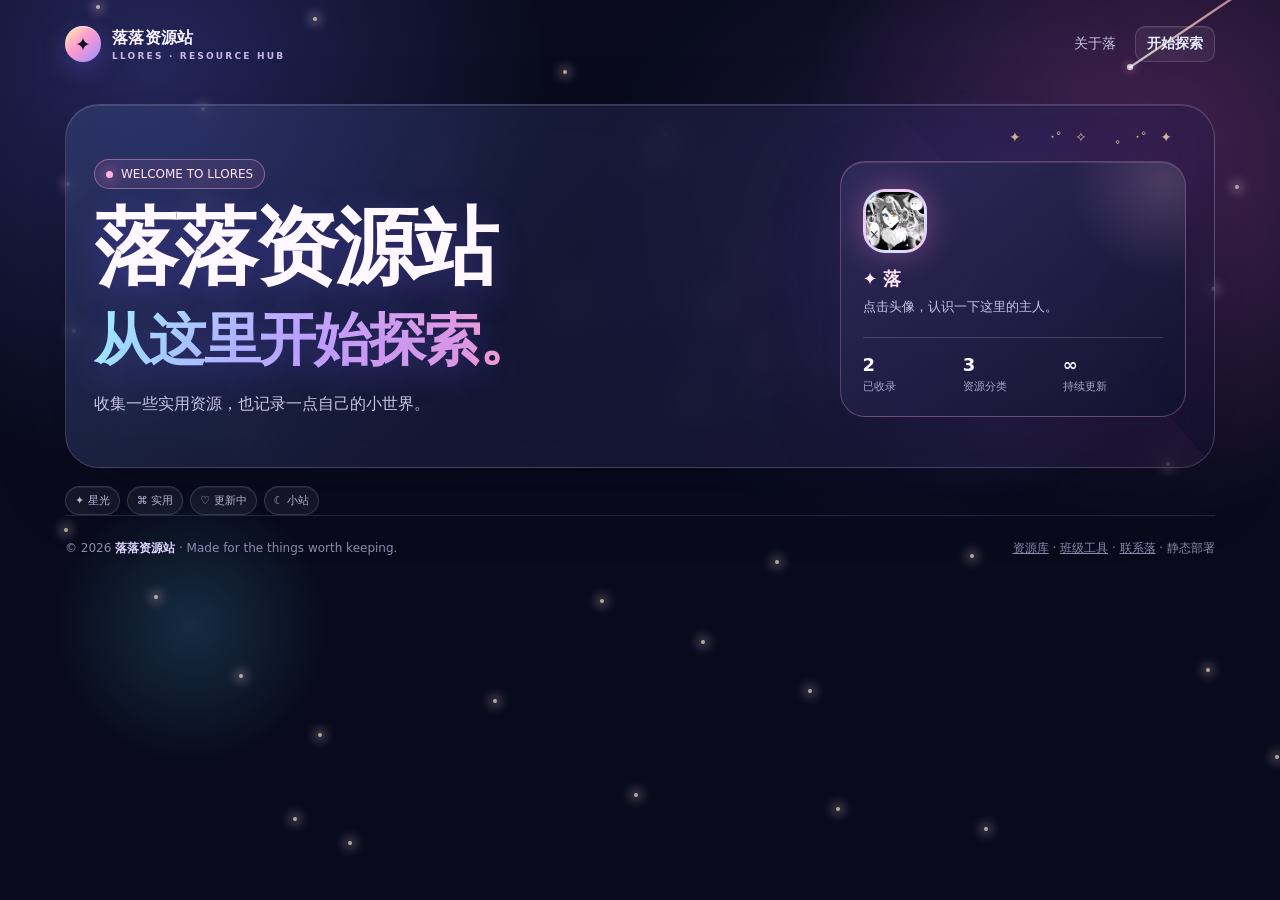
==== index.html @ 4bcb8402 "Fix full page background and tool routing Co-authored-by: Copilot App <223556219+Copilot@users.norep" ====
<!doctype html>
<html lang="zh-CN">
<head>
  <meta charset="UTF-8">
  <meta name="viewport" content="width=device-width, initial-scale=1">
  <meta name="theme-color" content="#090b16">
  <link rel="icon" href="assets/avatar.jpg" type="image/jpeg">
  <title>落落资源站 · LLORES</title>
  <style>
    :root{--bg:#090b16;--panel:rgba(17,20,38,.75);--line:rgba(183,198,255,.14);--text:#f4f6ff;--muted:#9aa3bf;--cyan:#73e6ff;--purple:#a77bff;--pink:#ff79c6;--shadow:0 20px 60px rgba(0,0,0,.34)}
    *{box-sizing:border-box}html{scroll-behavior:smooth}body{margin:0;min-width:320px;background:var(--bg);color:var(--text);font-family:"Microsoft YaHei",system-ui,-apple-system,sans-serif;overflow-x:hidden;user-select:none;-webkit-user-select:none}input,textarea{user-select:text;-webkit-user-select:text}
    body:before,body:after{content:"";position:fixed;z-index:-2;border-radius:50%;filter:blur(10px);pointer-events:none;animation:drift 12s ease-in-out infinite alternate}body:before{width:560px;height:560px;left:-230px;top:-140px;background:radial-gradient(circle,rgba(65,124,255,.31),transparent 68%)}body:after{width:580px;height:580px;right:-230px;top:130px;background:radial-gradient(circle,rgba(183,72,255,.24),transparent 66%);animation-delay:-5s}
    @keyframes drift{to{transform:translate3d(0,35px,0) scale(1.08)}}.cursor-dot,.cursor-ring{display:none}body>header,body>main,body>footer{position:relative;z-index:1}
    .reveal{opacity:0;transform:translateY(18px);transition:opacity .7s ease,transform .7s ease}.reveal.visible{opacity:1;transform:none}
    a{color:inherit}.wrap{width:min(1150px,92%);margin:auto}.topbar{height:76px;display:flex;align-items:center;justify-content:space-between}.brand{display:flex;align-items:center;gap:11px;text-decoration:none;font-weight:800;letter-spacing:.3px}.brand-mark{width:36px;height:36px;border-radius:12px;display:grid;place-items:center;background:linear-gradient(135deg,var(--cyan),var(--purple));box-shadow:0 7px 25px rgba(107,136,255,.36);color:#101325}.brand small{display:block;color:var(--muted);font-size:9px;letter-spacing:1.8px;margin-top:2px}.nav{display:flex;gap:8px;align-items:center}.nav a{text-decoration:none;color:var(--muted);font-size:14px;padding:8px 11px;border-radius:10px}.nav a:hover{color:#fff;background:rgba(255,255,255,.06)}
    .hero{position:relative;display:grid;grid-template-columns:1.35fr .65fr;gap:26px;padding:54px 28px 48px;align-items:center;border:1px solid rgba(180,198,255,.16);border-radius:30px;overflow:hidden;background:linear-gradient(135deg,rgba(37,54,95,.48),rgba(52,25,72,.3));box-shadow:0 24px 70px rgba(0,0,0,.18)}.hero:before{content:"";position:absolute;inset:0;pointer-events:none;background:linear-gradient(120deg,rgba(115,230,255,.1),transparent 42%,rgba(255,121,198,.08));clip-path:polygon(0 0,72% 0,100% 100%,0 100%)}.hero>div,.hero>.profile{position:relative;z-index:1}.eyebrow{display:inline-flex;align-items:center;gap:8px;padding:7px 11px;border:1px solid rgba(115,230,255,.28);background:rgba(51,174,213,.08);border-radius:99px;font-size:12px;color:#c4f7ff}.dot{width:7px;height:7px;background:#67f4a3;border-radius:50%;box-shadow:0 0 12px #67f4a3}.hero h1{font-size:clamp(43px,7vw,78px);line-height:.99;letter-spacing:-3px;margin:17px 0}.hero h1 em{font-style:normal;background:linear-gradient(100deg,var(--cyan),#aab9ff 45%,var(--pink));-webkit-background-clip:text;background-clip:text;color:transparent}.hero p{max-width:610px;color:var(--muted);line-height:1.85;font-size:16px;margin:0}.hero-actions{display:flex;gap:12px;margin-top:25px;flex-wrap:wrap}.button{border:1px solid transparent;text-decoration:none;border-radius:13px;padding:12px 17px;font-weight:750;font-size:14px;cursor:pointer;transition:.22s;font-family:inherit}.button.primary{color:#111528;background:linear-gradient(115deg,var(--cyan),#a69cff);box-shadow:0 10px 26px rgba(116,156,255,.25)}.button.primary:hover{transform:translateY(-2px);box-shadow:0 14px 30px rgba(116,156,255,.38)}.button.ghost{background:rgba(255,255,255,.045);color:#e9ecff;border-color:var(--line)}.button.ghost:hover{background:rgba(255,255,255,.09)}
    .profile{position:relative;padding:27px 22px 22px;border:1px solid var(--line);border-radius:25px;background:linear-gradient(145deg,rgba(32,37,69,.78),rgba(12,15,29,.7));box-shadow:var(--shadow);overflow:hidden;color:inherit;text-decoration:none}.profile:before{content:"";position:absolute;width:200px;height:200px;right:-80px;top:-80px;border-radius:50%;background:radial-gradient(circle,rgba(115,230,255,.25),transparent 67%)}.avatar{width:64px;height:64px;border-radius:22px;display:grid;place-items:center;font-size:29px;background:linear-gradient(145deg,#5ee7ff,#826eff 55%,#ed7fd1);box-shadow:0 8px 25px rgba(96,130,255,.4);position:relative;overflow:hidden}.avatar img{width:100%;height:100%;object-fit:cover}.profile h2{font-size:18px;margin:14px 0 5px}.profile p{font-size:13px;color:var(--muted);line-height:1.65;margin:0}.mini-stats{display:grid;grid-template-columns:repeat(3,1fr);border-top:1px solid var(--line);margin-top:20px;padding-top:16px}.mini-stats b{font-size:18px;display:block}.mini-stats span{font-size:11px;color:var(--muted)}
    .announce{display:flex;align-items:center;gap:12px;margin:14px 0 30px;padding:12px 14px;border:1px solid rgba(255,184,94,.22);background:linear-gradient(90deg,rgba(255,173,79,.12),rgba(255,255,255,.025));border-radius:15px;color:#dce3ff;font-size:13px}.announce b{color:#ffd49a;white-space:nowrap}.announce button{margin-left:auto;color:#aeb9d8;background:transparent;border:0;cursor:pointer;font-size:18px}
    .section-head{display:flex;align-items:end;justify-content:space-between;gap:15px;margin:48px 0 17px}.section-head h2{font-size:24px;margin:0;position:relative;padding-left:15px}.section-head h2:before{content:"";position:absolute;left:0;top:10%;width:4px;height:80%;border-radius:4px;background:linear-gradient(180deg,var(--cyan),var(--pink))}.section-head p{margin:5px 0 0 15px;font-size:13px;color:var(--muted)}.search{position:relative;min-width:min(315px,100%)}.search input{width:100%;border:1px solid var(--line);outline:0;border-radius:13px;background:rgba(12,15,30,.7);color:#fff;padding:12px 14px 12px 38px;font:14px inherit}.search input:focus{border-color:rgba(115,230,255,.55);box-shadow:0 0 0 3px rgba(115,230,255,.08)}.search i{position:absolute;left:14px;top:11px;font-style:normal;color:var(--muted)}
    .filters{display:flex;gap:9px;flex-wrap:wrap}.filter{font:13px inherit;color:#b6bfda;padding:9px 13px;border:1px solid var(--line);background:rgba(255,255,255,.035);border-radius:99px;cursor:pointer;transition:.18s}.filter:hover,.filter.active{background:linear-gradient(100deg,rgba(93,221,255,.18),rgba(173,112,255,.2));border-color:rgba(137,200,255,.44);color:#fff}.grid{display:grid;grid-template-columns:repeat(3,1fr);gap:15px;margin-top:17px}.card{position:relative;overflow:hidden;padding:17px;border:1px solid var(--line);border-radius:20px;background:linear-gradient(145deg,rgba(27,32,59,.8),rgba(12,15,28,.84));transition:.22s;min-height:260px;display:flex;flex-direction:column}.card:hover{transform:translateY(-5px);border-color:rgba(126,200,255,.45);box-shadow:0 16px 35px rgba(0,0,0,.22)}.cover{height:88px;border-radius:14px;display:flex;align-items:center;justify-content:space-between;padding:15px;font-size:35px;margin-bottom:15px;overflow:hidden}.cover small{align-self:flex-start;padding:5px 7px;border-radius:8px;background:rgba(10,12,25,.22);font-size:10px;font-weight:700;letter-spacing:.5px}.cover.app{background:linear-gradient(125deg,#2365a7,#76c8ff)}.cover.doc{background:linear-gradient(125deg,#a04c71,#ff9cc0)}.cover.other{background:linear-gradient(125deg,#a66525,#ffc66f)}.card h3{font-size:16px;margin:0 0 8px}.card .desc{color:var(--muted);font-size:12.5px;line-height:1.65;margin:0}.tags{display:flex;gap:6px;flex-wrap:wrap;margin:14px 0}.tags span{font-size:10px;color:#c6d3f5;background:rgba(255,255,255,.06);padding:4px 7px;border-radius:6px}.card-bottom{display:flex;justify-content:space-between;align-items:center;margin-top:auto;padding-top:10px;border-top:1px solid rgba(255,255,255,.08);font-size:11px;color:#8c98b7}.download{border:0;color:#0d1224;cursor:pointer;font:700 12px inherit;background:linear-gradient(100deg,#8eefff,#b497ff);padding:8px 10px;border-radius:9px}.empty{display:none;padding:45px;text-align:center;color:var(--muted);border:1px dashed var(--line);border-radius:18px;margin-top:17px}
    .about{display:grid;grid-template-columns:1fr 1fr;gap:15px;padding:55px 0}.about-card{padding:22px;border-radius:20px;border:1px solid var(--line);background:rgba(255,255,255,.035)}.about-card h2{margin:0 0 10px;font-size:21px}.about-card p{margin:0;color:var(--muted);font-size:14px;line-height:1.8}.contact-links{display:flex;gap:10px;margin-top:16px;flex-wrap:wrap}.contact{display:inline-flex;align-items:center;justify-content:center;border:1px solid var(--line);background:rgba(255,255,255,.04);color:#d7ddf5;border-radius:10px;padding:8px 10px;font:13px inherit;cursor:pointer;text-decoration:none;min-height:38px}.contact:hover{border-color:rgba(115,230,255,.45);transform:translateY(-2px)}.contact.email{color:#9eefff;word-break:break-all}.contact-modal{width:min(720px,92vw)}.contact-modal .modal{padding:20px}.qr-grid{display:grid;grid-template-columns:repeat(2,minmax(0,1fr));gap:14px;margin-top:15px}.qr-card{padding:10px;border:1px solid var(--line);border-radius:14px;background:rgba(8,11,24,.45);text-align:center}.qr-card img{display:block;width:100%;aspect-ratio:1;object-fit:contain;background:#fff;border-radius:10px;margin-bottom:8px}.qr-card span{font-size:12px;color:var(--muted)}.footer{border-top:1px solid var(--line);padding:24px 0 37px;color:#76819f;font-size:12px;display:flex;justify-content:space-between;gap:15px}.footer b{color:#bdc7e8}
    .toast{z-index:20;bottom:30px;max-width:min(88vw,360px);text-align:center;border:1px solid rgba(173,146,255,.3);background:rgba(24,24,52,.94);color:#f4efff;box-shadow:0 14px 36px rgba(4,3,20,.45);backdrop-filter:blur(12px)}
    dialog{border:0;padding:0;background:transparent;color:var(--text);width:min(390px,90vw)}dialog::backdrop{background:rgba(4,5,13,.72);backdrop-filter:blur(5px)}.modal{padding:25px;border:1px solid rgba(160,180,255,.22);border-radius:23px;background:linear-gradient(145deg,#202647,#101322);box-shadow:var(--shadow)}.modal .x{float:right;color:#9aa6c9;background:transparent;border:0;font-size:19px;cursor:pointer}.modal h2{margin:3px 0 10px;font-size:21px}.modal p{color:#b4bdd8;font-size:14px;line-height:1.75}.modal .button{margin-top:8px;width:100%}.toast{position:fixed;left:50%;bottom:25px;transform:translate(-50%,20px);opacity:0;pointer-events:none;padding:10px 14px;border-radius:12px;background:#edf4ff;color:#141a31;font-size:13px;font-weight:700;transition:.25s}.toast.show{transform:translate(-50%,0);opacity:1}
    @media(max-width:800px){.hero{grid-template-columns:1fr;padding:38px 22px}.profile{max-width:510px}.grid{grid-template-columns:1fr 1fr}.section-head{align-items:start;flex-direction:column}.search{width:100%}.about{grid-template-columns:1fr}.nav a:nth-child(1),.nav a:nth-child(2),.nav a:nth-child(4){display:none}.nav a:nth-child(3){display:inline-flex;white-space:nowrap}}@media(max-width:520px){.topbar{height:65px}.brand{font-size:14px}.hero{border-radius:22px;padding:32px 17px}.hero h1{letter-spacing:-2px}.grid{grid-template-columns:1fr}.footer{flex-direction:column}.announce{align-items:flex-start}.announce button{margin-top:-3px}.card{min-height:235px}.card-bottom{gap:8px;align-items:flex-end}.download{white-space:nowrap}.contact-links{display:grid;grid-template-columns:1fr;gap:9px}.contact{width:100%;text-align:center}.qr-grid{grid-template-columns:1fr}}@media(pointer:coarse){.cursor-dot,.cursor-ring,.trail{display:none}}@media(prefers-reduced-motion:reduce){*,*:before,*:after{animation-duration:.01ms!important;transition-duration:.01ms!important}.cursor-dot,.cursor-ring,.trail{display:none}}
  </style>
  <style id="anime-theme">
    :root{--bg:#090b1d;--panel:rgba(22,25,55,.74);--line:rgba(190,190,255,.2);--cyan:#8cecff;--purple:#b895ff;--pink:#ff9bd2;--text:#f8f5ff;--muted:#b1afd0}
    body{background:radial-gradient(circle at 12% 8%,#25265b 0,transparent 28%),radial-gradient(circle at 90% 18%,#482455 0,transparent 26%),#090b1d}
    body:before{width:430px;height:430px;left:auto;right:7%;top:80px;filter:blur(1px);background:radial-gradient(circle,rgba(255,178,222,.22) 0 2%,rgba(145,119,255,.16) 28%,transparent 68%);animation:animeFloat 10s ease-in-out infinite alternate}
    body:after{width:280px;height:280px;left:4%;right:auto;top:54%;filter:blur(2px);background:radial-gradient(circle,rgba(91,218,255,.16),transparent 70%);animation:animeFloat 13s ease-in-out infinite alternate-reverse}
    @keyframes animeFloat{to{transform:translateY(30px) scale(1.08)}}
    body:global{background:#090b1d}.topbar{height:88px}.brand-mark{border-radius:50%;background:linear-gradient(135deg,#fff2a8,#ff9bd2 45%,#9c8cff);box-shadow:0 0 25px rgba(255,155,210,.5);font-size:19px}.brand small{color:#c5b9e8;letter-spacing:2.2px}.nav a{color:#c5c1e4}.nav a:hover{color:#fff;background:rgba(255,168,218,.12)}
    .hero{border:1px solid rgba(236,201,255,.26);background:linear-gradient(135deg,rgba(39,42,92,.75),rgba(40,20,68,.64));box-shadow:0 26px 80px rgba(0,0,0,.32);border-radius:34px}.hero:after{content:"✦ ･ﾟ✧ ｡･ﾟ✦";position:absolute;right:30px;top:24px;color:#ffeab0;letter-spacing:12px;font-size:14px;opacity:.75}.eyebrow{color:#ffe4f4;border-color:rgba(255,172,220,.42);background:rgba(255,137,205,.1)}.dot{background:#ffb5dc;box-shadow:0 0 13px #ff8ecb}.hero h1{font-size:clamp(45px,7.4vw,84px);text-shadow:0 8px 35px rgba(112,92,255,.22)}.hero h1 em{background:linear-gradient(100deg,#9ff3ff,#c5a7ff 48%,#ff9dce);-webkit-background-clip:text;background-clip:text}.hero p{color:#c7c2e4}.button.primary{background:linear-gradient(115deg,#9ff3ff,#c1a4ff 52%,#ff9ed0);box-shadow:0 12px 30px rgba(187,130,255,.34)}.button.ghost{background:rgba(255,255,255,.06);border-color:rgba(211,184,255,.25)}
    .profile{border-color:rgba(255,191,226,.28);background:linear-gradient(145deg,rgba(52,45,91,.84),rgba(20,19,48,.82));box-shadow:0 20px 55px rgba(0,0,0,.28)}.profile:before{background:radial-gradient(circle,rgba(255,183,225,.3),transparent 67%)}.avatar{border:3px solid rgba(255,232,246,.75);box-shadow:0 0 30px rgba(255,141,208,.35)}.profile h2{color:#ffe7f5}.profile p{color:#c2bddf}.mini-stats{border-color:rgba(220,190,255,.2)}.mini-stats span{color:#aaa5c9}
    .announce{border-color:rgba(255,185,222,.27);background:linear-gradient(90deg,rgba(255,140,204,.13),rgba(129,116,255,.08));color:#e4dff7}.announce b{color:#ffd1e9}.section-head h2{color:#fff0fa}.section-head h2:before{background:linear-gradient(180deg,#fff09b,#ff9dd7,#a38dff)}.section-head p{color:#aaa6ca}.search input{background:rgba(18,18,44,.72);border-color:rgba(194,174,255,.23)}.filters .filter{color:#bbb5db;border-color:rgba(194,174,255,.2);background:rgba(255,255,255,.045)}.filter:hover,.filter.active{background:linear-gradient(100deg,rgba(111,226,255,.2),rgba(255,133,206,.2));border-color:rgba(255,183,226,.48)}
    .card{border-color:rgba(190,177,255,.2);background:linear-gradient(145deg,rgba(35,37,78,.83),rgba(17,17,42,.9));box-shadow:0 12px 30px rgba(0,0,0,.18)}.card:hover{border-color:rgba(255,170,220,.62);box-shadow:0 18px 42px rgba(154,96,205,.25)}.cover.app{background:linear-gradient(125deg,#4650a4,#75dded)}.cover.doc{background:linear-gradient(125deg,#8b4e96,#ff9fcf)}.cover.other{background:linear-gradient(125deg,#87612d,#ffd47c)}.tags span{color:#ddd4f7;background:rgba(255,255,255,.08)}.download{background:linear-gradient(100deg,#a3f4ff,#d1a5ff,#ffacd6)}
    .about-card{border-color:rgba(190,177,255,.2);background:rgba(28,28,62,.55)}.about-card h2{color:#ffe9f6}.about-card p{color:#bcb7d5}.contact{border-color:rgba(194,174,255,.24);background:rgba(255,255,255,.06)}.contact.email{color:#a9efff}.footer{border-color:rgba(194,174,255,.16);color:#8d89ad}.footer b{color:#e0d2ff}
    @media(max-width:520px){.topbar{height:72px}.hero:after{right:18px;top:18px;font-size:11px;letter-spacing:5px}.hero{box-shadow:0 18px 45px rgba(0,0,0,.25)}}
    .star-field{position:fixed;inset:0;z-index:0;overflow:hidden;pointer-events:none;background:radial-gradient(circle at 70% 25%,rgba(136,105,255,.12),transparent 28%)}.star-field i{position:absolute;width:4px;height:4px;border-radius:50%;background:#fff0bd;box-shadow:0 0 12px 2px #ffd6ef;opacity:.7;animation:starFloat var(--duration) ease-in-out infinite alternate;animation-delay:var(--delay)}.meteor-layer{position:absolute;inset:0;width:100%;height:100%;pointer-events:none}@keyframes starFloat{0%{transform:translate3d(0,18px,0) scale(.65);opacity:.22}50%{opacity:1}100%{transform:translate3d(var(--drift),-28px,0) scale(1.5);opacity:.65}}
    body>header,body>main,body>footer{position:relative;z-index:1}.hero{animation:heroBreath 4s ease-in-out infinite alternate;background-size:180% 180%;animation-name:heroBreath,heroGradient;animation-duration:4s,12s;animation-iteration-count:infinite;animation-direction:alternate}@keyframes heroBreath{to{box-shadow:0 28px 90px rgba(174,107,239,.42),0 0 42px rgba(255,167,220,.13)}}@keyframes heroGradient{to{background-position:100% 70%}}
    .card{animation:cardEnter .65s both;animation-delay:calc(var(--card-index, 0) * 70ms)}@keyframes cardEnter{from{opacity:0;transform:translateY(18px) scale(.98)}to{opacity:1;transform:none}}
    @media(pointer:coarse){.star-field i{width:3px;height:3px;box-shadow:0 0 8px 1px #ffd6ef;animation-duration:8s}.hero{animation-name:heroGradient;animation-duration:14s}.hero:before{animation:mobileGlow 8s ease-in-out infinite alternate}.meteor-layer{opacity:1.2}@keyframes mobileGlow{to{opacity:.65;transform:translateX(8%) scale(1.04)}}}
    @media(max-width:600px){.star-field{background:radial-gradient(circle at 72% 18%,rgba(171,121,255,.16),transparent 30%),radial-gradient(circle at 18% 70%,rgba(69,214,255,.1),transparent 28%)}.star-field i{width:3px;height:3px}.star-field .comet{width:72px;height:2px}.hero{background-color:rgba(37,37,82,.72)}}
  </style>
  <style id="landing-theme">
    body.landing-home #resources,body.landing-home .announce,body.landing-home #about{display:none}
    body.landing-home main{min-height:0;display:block;padding-top:16px}
    body.landing-home .hero{margin-top:0}
    body.landing-home .hero h1{max-width:760px;font-weight:850;letter-spacing:-4px;color:#fff8ff;text-shadow:0 10px 34px rgba(116,93,255,.28)}
    body.landing-home .hero h1 em{display:inline-block;margin-top:8px;font-size:.68em;letter-spacing:-2px}
    body.landing-home .hero p{max-width:540px;color:#c9c4e6}
    body.landing-home .profile{background:linear-gradient(145deg,rgba(48,43,91,.9),rgba(18,18,47,.88));border-color:rgba(255,174,220,.3)}
    body.landing-home .profile h2{color:#ffe8f6}
    body.landing-home .hero-actions .button.ghost{border-color:rgba(174,151,255,.34);color:#e9e4ff}
    .landing-links{display:grid;grid-template-columns:repeat(3,1fr);gap:12px;margin:14px 0 0}
    .landing-link{position:relative;display:flex;align-items:center;gap:12px;padding:15px 16px;border:1px solid rgba(194,174,255,.2);border-radius:17px;background:linear-gradient(135deg,rgba(34,36,75,.72),rgba(20,18,48,.72));color:#eeeaff;text-decoration:none;transition:.22s;overflow:hidden}
    .landing-link:before{content:"";position:absolute;inset:auto -20px -35px auto;width:95px;height:95px;border-radius:50%;background:radial-gradient(circle,rgba(255,157,211,.2),transparent 70%)}
    .landing-link:hover{transform:translateY(-3px);border-color:rgba(255,170,220,.55);box-shadow:0 14px 30px rgba(80,58,150,.24)}
    .landing-link-icon{display:grid;place-items:center;flex:0 0 38px;width:38px;height:38px;border-radius:13px;background:linear-gradient(135deg,#91efff,#b18bff 55%,#ff9dce);color:#15132c;font-size:19px;box-shadow:0 6px 18px rgba(157,125,255,.28)}
    .landing-link strong{display:block;font-size:14px}.landing-link small{display:block;margin-top:3px;color:#aaa5ca;font-size:11px}
    .landing-tags{display:flex;flex-wrap:wrap;gap:7px;margin-top:18px}.landing-tags span{padding:6px 9px;border:1px solid rgba(194,174,255,.2);border-radius:99px;background:rgba(255,255,255,.045);color:#c8c2e6;font-size:11px}
    @media(max-width:520px){body.landing-home main{padding-top:4px}body.landing-home .hero{padding:30px 18px 24px}body.landing-home .hero h1{font-size:clamp(38px,12vw,58px);letter-spacing:-2.5px;line-height:1.06}body.landing-home .hero h1 em{font-size:.7em;letter-spacing:-1.5px}body.landing-home .hero p{font-size:14px;line-height:1.75}body.landing-home .hero-actions{gap:8px}body.landing-home .hero-actions .button{padding:10px 12px;font-size:13px}}
    @media(max-width:800px){.landing-links{grid-template-columns:1fr 1fr}.landing-link:last-child{grid-column:1/-1}}
    @media(max-width:520px){.landing-links{grid-template-columns:1fr}.landing-link:last-child{grid-column:auto}.landing-link{padding:13px 14px}}
  </style>
  <style id="glass-theme">
    .hero,.profile,.landing-link,.announce,.card,.about-card,.modal{background:linear-gradient(135deg,rgba(48,52,99,.46),rgba(19,20,48,.42));border-color:rgba(232,224,255,.2);box-shadow:inset 0 1px 0 rgba(255,255,255,.12),0 24px 70px rgba(5,4,24,.22);backdrop-filter:blur(18px) saturate(125%);-webkit-backdrop-filter:blur(18px) saturate(125%)}
    .hero:before{opacity:.55}.profile:before{opacity:.62}.landing-link:before{opacity:.55}
    .landing-link-icon,.brand-mark{box-shadow:inset 0 1px 0 rgba(255,255,255,.42),0 8px 24px rgba(139,119,255,.25)}
    .landing-tags span,.button.ghost,.contact,.filters .filter{background:rgba(255,255,255,.055);border-color:rgba(231,224,255,.17);box-shadow:inset 0 1px 0 rgba(255,255,255,.08)}
    .search input{background:rgba(10,12,31,.4);backdrop-filter:blur(12px);-webkit-backdrop-filter:blur(12px)}
    .hero h1,.profile h2,.card h3{letter-spacing:-.6px}
    @media(max-width:600px){.hero,.profile,.landing-link,.card{backdrop-filter:blur(12px) saturate(120%);-webkit-backdrop-filter:blur(12px) saturate(120%)}}
  </style>
  <style id="background-fix">
    html,body{min-height:100%;background-repeat:no-repeat;background-size:cover;background-attachment:fixed}
    body{background-color:#090b1d}
  </style>
</head>
<body class="landing-home">
  <div class="star-field" id="starField" aria-hidden="true"><canvas class="meteor-layer" id="meteorLayer"></canvas></div>
  <header class="wrap topbar">
    <a class="brand" href="#top"><span class="brand-mark">✦</span><span>落落资源站<small>LLORES · RESOURCE HUB</small></span></a>
    <nav class="nav"><a href="profile.html">关于落</a><a href="resources.html" class="button ghost">开始探索</a></nav>
  </header>
  <main id="top" class="wrap">
    <section class="hero">
      <div><span class="eyebrow"><i class="dot"></i> WELCOME TO LLORES</span><h1>落落资源站<br><em>从这里开始探索。</em></h1><p>收集一些实用资源，也记录一点自己的小世界。</p></div>
      <a class="profile" href="profile.html" aria-label="进入落的个人介绍"><div class="avatar"><img src="assets/avatar.jpg" alt="落的头像"></div><h2>✦ 落</h2><p>点击头像，认识一下这里的主人。</p><div class="mini-stats"><div><b id="total">0</b><span>已收录</span></div><div><b>3</b><span>资源分类</span></div><div><b>∞</b><span>持续更新</span></div></div></a>
    </section>
    <div class="landing-tags" aria-label="站点标签"><span>✦ 星光</span><span>⌘ 实用</span><span>♡ 更新中</span><span>☾ 小站</span></div>
    <div class="announce"><b>✦ 小公告</b><span>资源还在慢慢补充，欢迎常来看看。</span><button id="hideBar" aria-label="关闭公告">×</button></div>
    <section id="resources"><div class="section-head"><div><h2>资源库</h2><p id="count">正在加载资源…</p></div><label class="search"><i>⌕</i><input id="search" placeholder="搜索资源、文档、工具…"></label></div><div class="filters" id="filters"><button class="filter active" data-cat="全部">全部</button><button class="filter" data-cat="软件">软件</button><button class="filter" data-cat="文档">文档</button><button class="filter" data-cat="其他">其他</button></div><div class="grid" id="grid"></div><div class="empty" id="empty">没有找到匹配资源，换个关键词试试？</div></section>
    <section class="about" id="about"><div class="about-card reveal"><h2>清晰、快速、持续更新</h2><p>资源按类型整理，补充版本、大小、更新时间和使用说明，方便快速找到合适的内容。</p></div><div class="about-card reveal"><h2>问题反馈</h2><p>如果发现链接失效或信息有误，可以通过邮箱反馈，也可以扫码联系。</p><div class="contact-links"><a class="contact email" href="mailto:qq116343614qq@163.com">✉ 发送邮件</a><button class="contact" id="toggleQr">◉ 查看联系方式</button></div></div></section>
  </main>
  <footer class="wrap footer"><span>© 2026 <b>落落资源站</b> · Made for the things worth keeping.</span><span><a href="resources.html">资源库</a> · <a href="tools.html">班级工具</a> · <a href="mailto:qq116343614qq@163.com">联系落</a> · 静态部署</span></footer>
  <dialog id="notice"><div class="modal"><button class="x" id="closeNotice">×</button><h2>欢迎来到落落资源站 ✦</h2><p>这里的资源仍在整理中。请只下载你有权使用的内容；如发现失效链接，后续可以在站内写明反馈方式。</p><button class="button primary" id="noticeOk">我知道了</button></div></dialog><dialog id="contactModal" class="contact-modal"><div class="modal"><button class="x" id="closeContact" aria-label="关闭二维码">×</button><h2>联系方式</h2><p>扫码添加微信或 QQ。点击关闭按钮即可隐藏。</p><div class="qr-grid"><div class="qr-card"><img data-src="/assets/wechat-qr.png" alt="落的微信二维码"><span>微信：落与雪</span></div><div class="qr-card"><img data-src="/assets/qq-qr.png" alt="落的 QQ 二维码"><span>QQ：扫码添加</span></div></div></div></dialog><div class="cursor-dot" id="cursorDot"></div><div class="cursor-ring" id="cursorRing"></div><div class="toast" id="toast"></div>
  <script>
    // 新增资源：复制一行，填写 name、cat、desc、size、version、updated、tags 与 url。
    const resources=[
      {name:"常用工具软件",cat:"软件",kind:"app",icon:"⌘",label:"工具",desc:"日常整理文件、制作内容时会用到的小工具，后续补充使用说明。",size:"待填写",version:"最新版",updated:"2026-09-22",tags:["Windows","效率"],url:"#"},
      {name:"文档与学习资料",cat:"文档",kind:"doc",icon:"▤",label:"PDF",desc:"课程资料、教程与学习笔记。请从资源详情或说明中确认适用范围。",size:"待填写",version:"PDF",updated:"2026-09-22",tags:["学习","笔记"],url:"#"},
    ];
    document.addEventListener('copy',e=>e.preventDefault());document.addEventListener('cut',e=>e.preventDefault());document.addEventListener('contextmenu',e=>e.preventDefault());document.addEventListener('dragstart',e=>e.preventDefault());
    const grid=document.querySelector('#grid'),empty=document.querySelector('#empty'),count=document.querySelector('#count'),search=document.querySelector('#search');let category='全部';
    const starField=document.querySelector('#starField');const isTouch=matchMedia('(pointer:coarse)').matches;const starCount=isTouch?36:46;for(let i=0;i<starCount;i++){const star=document.createElement('i');star.style.left=`${Math.random()*100}%`;star.style.top=`${Math.random()*100}%`;star.style.setProperty('--duration',`${4+Math.random()*7}s`);star.style.setProperty('--delay',`${-Math.random()*10}s`);star.style.setProperty('--drift',`${-35+Math.random()*70}px`);starField.appendChild(star)}const meteorCanvas=document.querySelector('#meteorLayer'),meteorContext=meteorCanvas.getContext('2d');let meteors=[],meteorWidth=0,meteorHeight=0;function resizeMeteors(){const dpr=Math.min(devicePixelRatio||1,2);meteorWidth=innerWidth;meteorHeight=innerHeight;meteorCanvas.width=meteorWidth*dpr;meteorCanvas.height=meteorHeight*dpr;meteorCanvas.style.width=meteorWidth+'px';meteorCanvas.style.height=meteorHeight+'px';meteorContext.setTransform(dpr,0,0,dpr,0,0)}function createMeteor(){const angle=(30+Math.random()*4)*Math.PI/180;const length=(isTouch?70:130)+Math.random()*(isTouch?60:140);const speed=(isTouch?2.3:3.2)+Math.random()*(isTouch?1.8:2.2);const startX=meteorWidth*(.25+Math.random()*.95);const startY=-length+Math.random()*meteorHeight*.35;meteors.push({x:startX,y:startY,length,angle,speed,alpha:isTouch?.52+Math.random()*.32:.35+Math.random()*.5,color:`hsl(${320+Math.random()*28},85%,${70+Math.random()*16}%)`})}function drawMeteors(){meteorContext.clearRect(0,0,meteorWidth,meteorHeight);for(let i=meteors.length-1;i>=0;i--){const m=meteors[i];m.x-=Math.cos(m.angle)*m.speed;m.y+=Math.sin(m.angle)*m.speed;const tailX=m.x+Math.cos(m.angle)*m.length,tailY=m.y-Math.sin(m.angle)*m.length;const fade=Math.min(1,Math.max(0,(meteorHeight-m.y)/(meteorHeight*.72)));meteorContext.save();meteorContext.globalAlpha=m.alpha*fade;const gradient=meteorContext.createLinearGradient(m.x,m.y,tailX,tailY);gradient.addColorStop(0,'#fff');gradient.addColorStop(.16,'#fff7d1');gradient.addColorStop(.58,m.color);gradient.addColorStop(1,'transparent');meteorContext.strokeStyle=gradient;meteorContext.lineWidth=Math.max(isTouch?1.1:1.1,m.length/(isTouch?82:95));meteorContext.lineCap='round';meteorContext.beginPath();meteorContext.moveTo(m.x,m.y);meteorContext.lineTo(tailX,tailY);meteorContext.stroke();meteorContext.fillStyle='#fff';meteorContext.shadowBlur=isTouch?9:8;meteorContext.shadowColor=m.color;meteorContext.beginPath();meteorContext.arc(m.x,m.y,Math.max(isTouch?1.5:1.5,m.length/(isTouch?72:70)),0,Math.PI*2);meteorContext.fill();meteorContext.restore();if(m.y-m.length>meteorHeight||m.x+m.length<0)meteors.splice(i,1)}if(meteors.length<3)createMeteor();requestAnimationFrame(drawMeteors)}resizeMeteors();for(let i=0;i<3;i++)createMeteor();addEventListener('resize',resizeMeteors);drawMeteors();
    function render(){const word=search.value.trim().toLowerCase();const list=resources.filter(r=>(category==='全部'||r.cat===category)&&[r.name,r.desc,r.cat,...r.tags].join(' ').toLowerCase().includes(word));document.querySelector('#total').textContent=resources.length;count.textContent=`目前收藏了 ${list.length} 份资源 · 不定期更新`;empty.style.display=list.length?'none':'block';grid.innerHTML=list.map((r,i)=>`<article class="card" style="--card-index:${i}"><div class="cover ${r.kind}"><span>${r.icon}</span><small>${r.label}</small></div><h3>${r.name}</h3><p class="desc">${r.desc}</p><div class="tags">${r.tags.map(t=>`<span># ${t}</span>`).join('')}</div><div class="card-bottom"><span>${r.version} · ${r.size}</span><button class="download" data-url="${r.url}">获取资源 ↗</button></div></article>`).join('')}
    document.querySelector('#filters').addEventListener('click',e=>{if(!e.target.matches('.filter'))return;document.querySelectorAll('.filter').forEach(x=>x.classList.remove('active'));e.target.classList.add('active');category=e.target.dataset.cat;render()});search.addEventListener('input',render);grid.addEventListener('click',e=>{if(!e.target.matches('.download'))return;const url=e.target.dataset.url;if(url==='#'){showToast('下载链接还在整理中，稍后再来看看吧。')}else window.open(url,'_blank','noopener')});
    const notice=document.querySelector('#notice');const openNotice=document.querySelector('#openNotice');if(openNotice)openNotice.onclick=()=>notice.showModal();document.querySelector('#closeNotice').onclick=document.querySelector('#noticeOk').onclick=()=>notice.close();document.querySelector('#hideBar').onclick=e=>e.currentTarget.parentElement.style.display='none';const contactModal=document.querySelector('#contactModal');document.querySelector('#toggleQr').onclick=()=>{contactModal.querySelectorAll('img[data-src]').forEach(img=>{if(!img.src)img.src=img.dataset.src});contactModal.showModal()};document.querySelector('#closeContact').onclick=()=>contactModal.close();function showToast(message){const t=document.querySelector('#toast');t.textContent=message;t.classList.add('show');setTimeout(()=>t.classList.remove('show'),2400)}
    const cursorMotion=window.matchMedia('(pointer:fine) and (prefers-reduced-motion: no-preference)');if(cursorMotion.matches){const canvas=document.createElement('canvas'),ctx=canvas.getContext('2d'),points=[],mouse={x:-100,y:-100};canvas.setAttribute('aria-hidden','true');canvas.style.cssText='position:fixed;inset:0;z-index:0;pointer-events:none';document.body.appendChild(canvas);function resize(){const dpr=Math.min(window.devicePixelRatio||1,2);canvas.width=innerWidth*dpr;canvas.height=innerHeight*dpr;canvas.style.width=innerWidth+'px';canvas.style.height=innerHeight+'px';ctx.setTransform(dpr,0,0,dpr,0,0)}function move(e){mouse.x=e.clientX;mouse.y=e.clientY;if(!points.length)for(let i=0;i<12;i++)points.push({x:mouse.x,y:mouse.y})}function draw(){ctx.clearRect(0,0,innerWidth,innerHeight);let x=mouse.x,y=mouse.y;points.forEach((p,i)=>{p.x+=(x-p.x)*(i===0?.34:.2);p.y+=(y-p.y)*(i===0?.34:.2);x=p.x;y=p.y;const alpha=(1-i/points.length)*.42,hue=(performance.now()/18+i*28)%360;ctx.beginPath();ctx.fillStyle=`hsla(${hue},85%,68%,${alpha})`;ctx.shadowBlur=i<3?8:0;ctx.shadowColor=`hsl(${hue},90%,65%)`;ctx.arc(p.x,p.y,Math.max(1.3,3.4-i*.22),0,Math.PI*2);ctx.fill()});ctx.shadowBlur=0;requestAnimationFrame(draw)}resize();addEventListener('resize',resize);addEventListener('pointermove',e=>{if(e.pointerType!=='touch')move(e)});draw()}
    const reveals=document.querySelectorAll('.reveal');const revealObserver=new IntersectionObserver(entries=>entries.forEach(entry=>{if(entry.isIntersecting){entry.target.classList.add('visible');revealObserver.unobserve(entry.target)}}),{threshold:.15});reveals.forEach(el=>revealObserver.observe(el));render();
  </script>
</body>
</html>
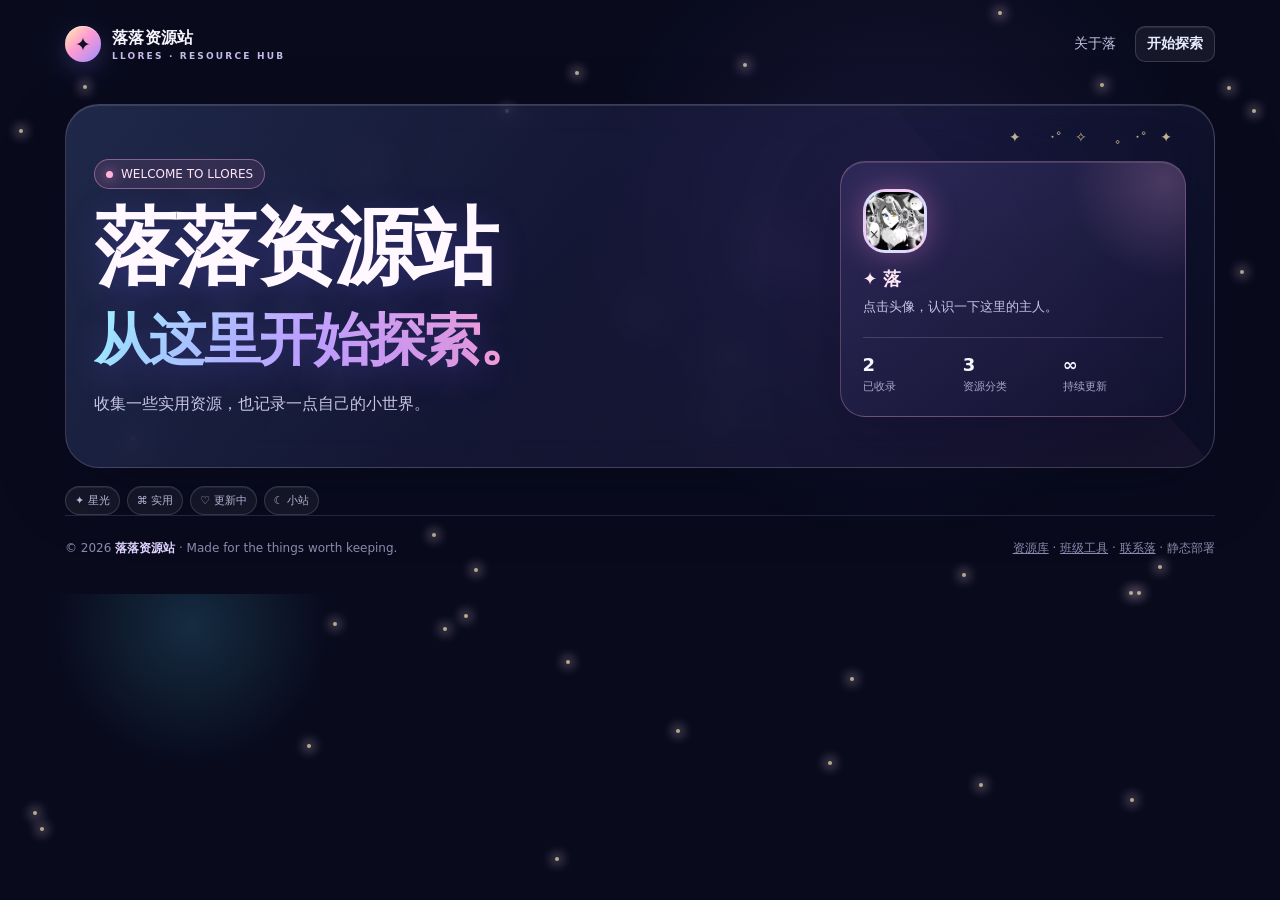
==== commit 88e9c3bd: "Make background single-layer and preserve tool hub routing Co-authored-by: Copilot App <223556219+Co" ====
--- a/index.html
+++ b/index.html
@@ -73,8 +73,7 @@
     @media(max-width:600px){.hero,.profile,.landing-link,.card{backdrop-filter:blur(12px) saturate(120%);-webkit-backdrop-filter:blur(12px) saturate(120%)}}
   </style>
   <style id="background-fix">
-    html,body{min-height:100%;background-repeat:no-repeat;background-size:cover;background-attachment:fixed}
-    body{background-color:#090b1d}
+    html,body{min-height:100%;background:#090b1d!important;background-image:none!important}
   </style>
 </head>
 <body class="landing-home">
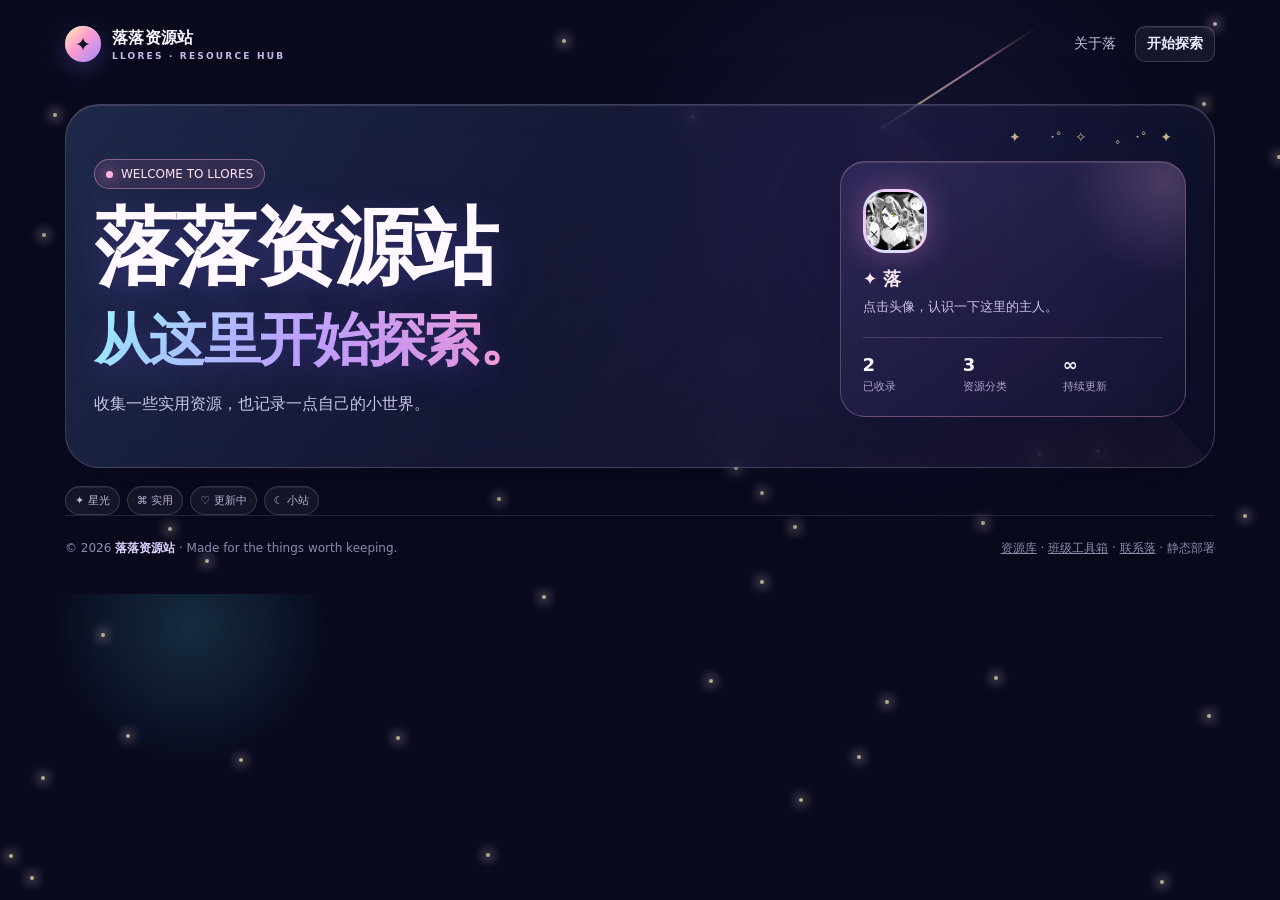
==== commit 29fcc44f: "Simplify page actions and rename class toolbox Co-authored-by: Copilot App <223556219+Copilot@users." ====
--- a/index.html
+++ b/index.html
@@ -92,7 +92,7 @@
     <section id="resources"><div class="section-head"><div><h2>资源库</h2><p id="count">正在加载资源…</p></div><label class="search"><i>⌕</i><input id="search" placeholder="搜索资源、文档、工具…"></label></div><div class="filters" id="filters"><button class="filter active" data-cat="全部">全部</button><button class="filter" data-cat="软件">软件</button><button class="filter" data-cat="文档">文档</button><button class="filter" data-cat="其他">其他</button></div><div class="grid" id="grid"></div><div class="empty" id="empty">没有找到匹配资源，换个关键词试试？</div></section>
     <section class="about" id="about"><div class="about-card reveal"><h2>清晰、快速、持续更新</h2><p>资源按类型整理，补充版本、大小、更新时间和使用说明，方便快速找到合适的内容。</p></div><div class="about-card reveal"><h2>问题反馈</h2><p>如果发现链接失效或信息有误，可以通过邮箱反馈，也可以扫码联系。</p><div class="contact-links"><a class="contact email" href="mailto:qq116343614qq@163.com">✉ 发送邮件</a><button class="contact" id="toggleQr">◉ 查看联系方式</button></div></div></section>
   </main>
-  <footer class="wrap footer"><span>© 2026 <b>落落资源站</b> · Made for the things worth keeping.</span><span><a href="resources.html">资源库</a> · <a href="tools.html">班级工具</a> · <a href="mailto:qq116343614qq@163.com">联系落</a> · 静态部署</span></footer>
+  <footer class="wrap footer"><span>© 2026 <b>落落资源站</b> · Made for the things worth keeping.</span><span><a href="resources.html">资源库</a> · <a href="tools.html">班级工具箱</a> · <a href="mailto:qq116343614qq@163.com">联系落</a> · 静态部署</span></footer>
   <dialog id="notice"><div class="modal"><button class="x" id="closeNotice">×</button><h2>欢迎来到落落资源站 ✦</h2><p>这里的资源仍在整理中。请只下载你有权使用的内容；如发现失效链接，后续可以在站内写明反馈方式。</p><button class="button primary" id="noticeOk">我知道了</button></div></dialog><dialog id="contactModal" class="contact-modal"><div class="modal"><button class="x" id="closeContact" aria-label="关闭二维码">×</button><h2>联系方式</h2><p>扫码添加微信或 QQ。点击关闭按钮即可隐藏。</p><div class="qr-grid"><div class="qr-card"><img data-src="/assets/wechat-qr.png" alt="落的微信二维码"><span>微信：落与雪</span></div><div class="qr-card"><img data-src="/assets/qq-qr.png" alt="落的 QQ 二维码"><span>QQ：扫码添加</span></div></div></div></dialog><div class="cursor-dot" id="cursorDot"></div><div class="cursor-ring" id="cursorRing"></div><div class="toast" id="toast"></div>
   <script>
     // 新增资源：复制一行，填写 name、cat、desc、size、version、updated、tags 与 url。
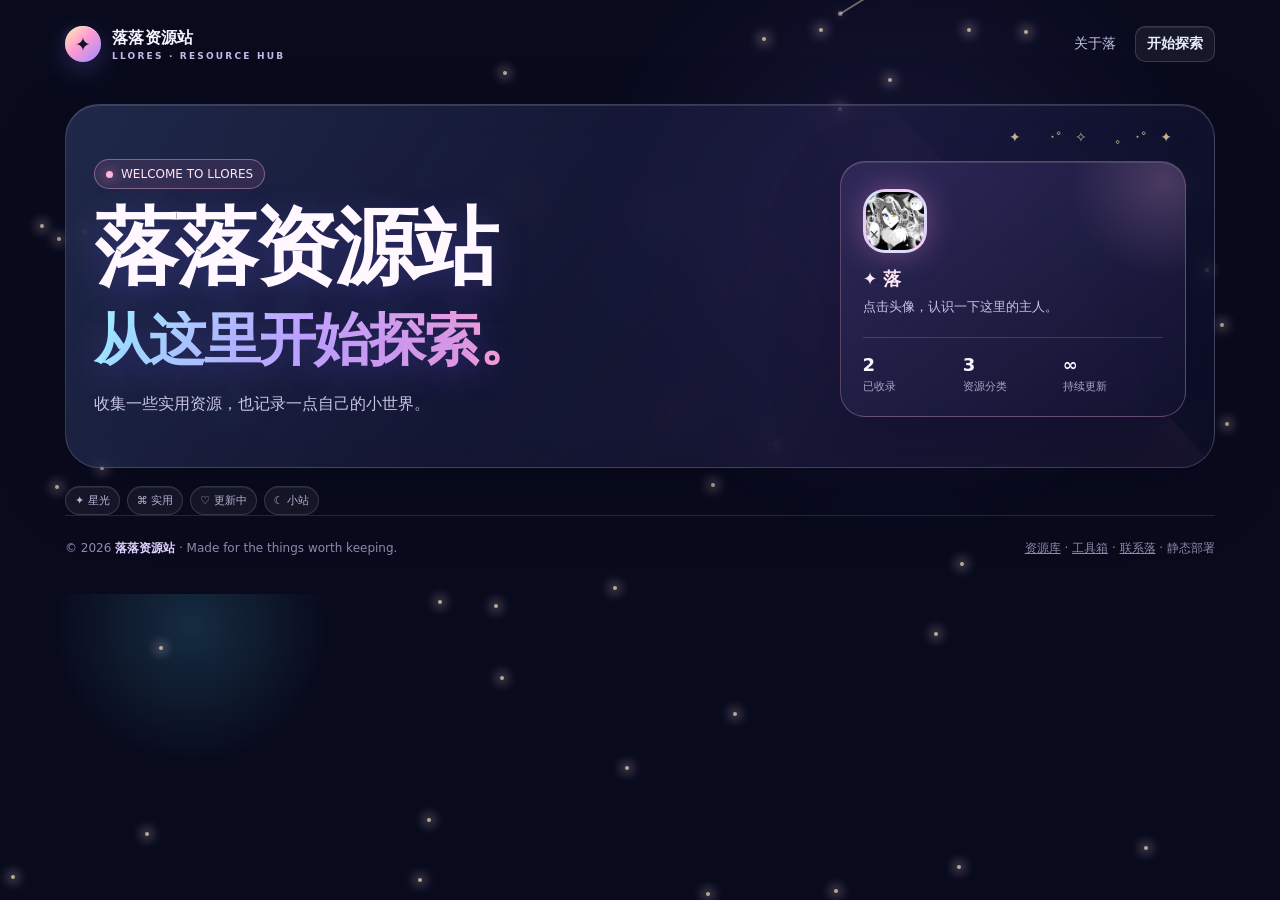
==== commit 40c77c77: "Clarify toolbox hierarchy Co-authored-by: Copilot App <223556219+Copilot@users.noreply.github.com>" ====
--- a/index.html
+++ b/index.html
@@ -92,7 +92,7 @@
     <section id="resources"><div class="section-head"><div><h2>资源库</h2><p id="count">正在加载资源…</p></div><label class="search"><i>⌕</i><input id="search" placeholder="搜索资源、文档、工具…"></label></div><div class="filters" id="filters"><button class="filter active" data-cat="全部">全部</button><button class="filter" data-cat="软件">软件</button><button class="filter" data-cat="文档">文档</button><button class="filter" data-cat="其他">其他</button></div><div class="grid" id="grid"></div><div class="empty" id="empty">没有找到匹配资源，换个关键词试试？</div></section>
     <section class="about" id="about"><div class="about-card reveal"><h2>清晰、快速、持续更新</h2><p>资源按类型整理，补充版本、大小、更新时间和使用说明，方便快速找到合适的内容。</p></div><div class="about-card reveal"><h2>问题反馈</h2><p>如果发现链接失效或信息有误，可以通过邮箱反馈，也可以扫码联系。</p><div class="contact-links"><a class="contact email" href="mailto:qq116343614qq@163.com">✉ 发送邮件</a><button class="contact" id="toggleQr">◉ 查看联系方式</button></div></div></section>
   </main>
-  <footer class="wrap footer"><span>© 2026 <b>落落资源站</b> · Made for the things worth keeping.</span><span><a href="resources.html">资源库</a> · <a href="tools.html">班级工具箱</a> · <a href="mailto:qq116343614qq@163.com">联系落</a> · 静态部署</span></footer>
+  <footer class="wrap footer"><span>© 2026 <b>落落资源站</b> · Made for the things worth keeping.</span><span><a href="resources.html">资源库</a> · <a href="tools.html">工具箱</a> · <a href="mailto:qq116343614qq@163.com">联系落</a> · 静态部署</span></footer>
   <dialog id="notice"><div class="modal"><button class="x" id="closeNotice">×</button><h2>欢迎来到落落资源站 ✦</h2><p>这里的资源仍在整理中。请只下载你有权使用的内容；如发现失效链接，后续可以在站内写明反馈方式。</p><button class="button primary" id="noticeOk">我知道了</button></div></dialog><dialog id="contactModal" class="contact-modal"><div class="modal"><button class="x" id="closeContact" aria-label="关闭二维码">×</button><h2>联系方式</h2><p>扫码添加微信或 QQ。点击关闭按钮即可隐藏。</p><div class="qr-grid"><div class="qr-card"><img data-src="/assets/wechat-qr.png" alt="落的微信二维码"><span>微信：落与雪</span></div><div class="qr-card"><img data-src="/assets/qq-qr.png" alt="落的 QQ 二维码"><span>QQ：扫码添加</span></div></div></div></dialog><div class="cursor-dot" id="cursorDot"></div><div class="cursor-ring" id="cursorRing"></div><div class="toast" id="toast"></div>
   <script>
     // 新增资源：复制一行，填写 name、cat、desc、size、version、updated、tags 与 url。
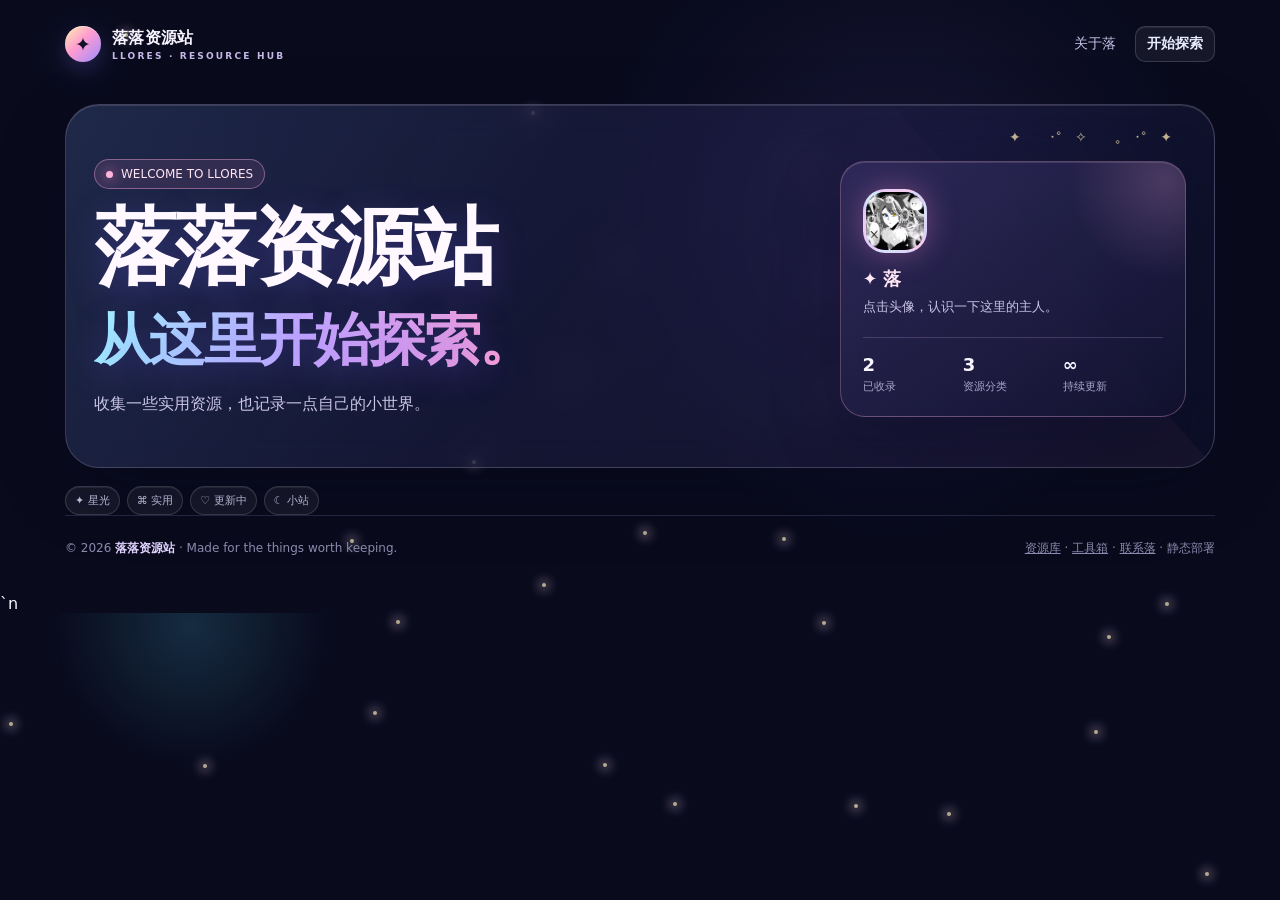
==== commit 38ff75ed: "Add shared class tools session and random picker Co-authored-by: Copilot App <223556219+Copilot@user" ====
--- a/index.html
+++ b/index.html
@@ -75,6 +75,11 @@
   <style id="background-fix">
     html,body{min-height:100%;background:#090b1d!important;background-image:none!important}
   </style>
+  <style id="mobile-performance">
+    @media(max-width:800px){.nav{gap:4px;flex-wrap:wrap;justify-content:flex-end}.nav a{display:inline-flex!important;font-size:12px;padding:7px 8px}.nav a.button{padding:8px 10px}.topbar{height:auto;min-height:68px;padding-top:10px;padding-bottom:10px}}
+    @media(max-width:600px){.star-field i{box-shadow:0 0 5px 1px #ffd6ef}.hero,.profile,.card,.about-card{backdrop-filter:blur(6px);-webkit-backdrop-filter:blur(6px);box-shadow:0 12px 30px rgba(0,0,0,.18)}}
+    @media(prefers-reduced-motion:reduce){.star-field,.meteor-layer{display:none!important}}
+  </style>
 </head>
 <body class="landing-home">
   <div class="star-field" id="starField" aria-hidden="true"><canvas class="meteor-layer" id="meteorLayer"></canvas></div>
@@ -102,12 +107,12 @@
     ];
     document.addEventListener('copy',e=>e.preventDefault());document.addEventListener('cut',e=>e.preventDefault());document.addEventListener('contextmenu',e=>e.preventDefault());document.addEventListener('dragstart',e=>e.preventDefault());
     const grid=document.querySelector('#grid'),empty=document.querySelector('#empty'),count=document.querySelector('#count'),search=document.querySelector('#search');let category='全部';
-    const starField=document.querySelector('#starField');const isTouch=matchMedia('(pointer:coarse)').matches;const starCount=isTouch?36:46;for(let i=0;i<starCount;i++){const star=document.createElement('i');star.style.left=`${Math.random()*100}%`;star.style.top=`${Math.random()*100}%`;star.style.setProperty('--duration',`${4+Math.random()*7}s`);star.style.setProperty('--delay',`${-Math.random()*10}s`);star.style.setProperty('--drift',`${-35+Math.random()*70}px`);starField.appendChild(star)}const meteorCanvas=document.querySelector('#meteorLayer'),meteorContext=meteorCanvas.getContext('2d');let meteors=[],meteorWidth=0,meteorHeight=0;function resizeMeteors(){const dpr=Math.min(devicePixelRatio||1,2);meteorWidth=innerWidth;meteorHeight=innerHeight;meteorCanvas.width=meteorWidth*dpr;meteorCanvas.height=meteorHeight*dpr;meteorCanvas.style.width=meteorWidth+'px';meteorCanvas.style.height=meteorHeight+'px';meteorContext.setTransform(dpr,0,0,dpr,0,0)}function createMeteor(){const angle=(30+Math.random()*4)*Math.PI/180;const length=(isTouch?70:130)+Math.random()*(isTouch?60:140);const speed=(isTouch?2.3:3.2)+Math.random()*(isTouch?1.8:2.2);const startX=meteorWidth*(.25+Math.random()*.95);const startY=-length+Math.random()*meteorHeight*.35;meteors.push({x:startX,y:startY,length,angle,speed,alpha:isTouch?.52+Math.random()*.32:.35+Math.random()*.5,color:`hsl(${320+Math.random()*28},85%,${70+Math.random()*16}%)`})}function drawMeteors(){meteorContext.clearRect(0,0,meteorWidth,meteorHeight);for(let i=meteors.length-1;i>=0;i--){const m=meteors[i];m.x-=Math.cos(m.angle)*m.speed;m.y+=Math.sin(m.angle)*m.speed;const tailX=m.x+Math.cos(m.angle)*m.length,tailY=m.y-Math.sin(m.angle)*m.length;const fade=Math.min(1,Math.max(0,(meteorHeight-m.y)/(meteorHeight*.72)));meteorContext.save();meteorContext.globalAlpha=m.alpha*fade;const gradient=meteorContext.createLinearGradient(m.x,m.y,tailX,tailY);gradient.addColorStop(0,'#fff');gradient.addColorStop(.16,'#fff7d1');gradient.addColorStop(.58,m.color);gradient.addColorStop(1,'transparent');meteorContext.strokeStyle=gradient;meteorContext.lineWidth=Math.max(isTouch?1.1:1.1,m.length/(isTouch?82:95));meteorContext.lineCap='round';meteorContext.beginPath();meteorContext.moveTo(m.x,m.y);meteorContext.lineTo(tailX,tailY);meteorContext.stroke();meteorContext.fillStyle='#fff';meteorContext.shadowBlur=isTouch?9:8;meteorContext.shadowColor=m.color;meteorContext.beginPath();meteorContext.arc(m.x,m.y,Math.max(isTouch?1.5:1.5,m.length/(isTouch?72:70)),0,Math.PI*2);meteorContext.fill();meteorContext.restore();if(m.y-m.length>meteorHeight||m.x+m.length<0)meteors.splice(i,1)}if(meteors.length<3)createMeteor();requestAnimationFrame(drawMeteors)}resizeMeteors();for(let i=0;i<3;i++)createMeteor();addEventListener('resize',resizeMeteors);drawMeteors();
+    const starField=document.querySelector('#starField');const isTouch=matchMedia('(pointer:coarse)').matches;const starCount=isTouch?16:28;for(let i=0;i<starCount;i++){const star=document.createElement('i');star.style.left=`${Math.random()*100}%`;star.style.top=`${Math.random()*100}%`;star.style.setProperty('--duration',`${4+Math.random()*7}s`);star.style.setProperty('--delay',`${-Math.random()*10}s`);star.style.setProperty('--drift',`${-35+Math.random()*70}px`);starField.appendChild(star)}const meteorCanvas=document.querySelector('#meteorLayer'),meteorContext=meteorCanvas.getContext('2d');let meteors=[],meteorWidth=0,meteorHeight=0;function resizeMeteors(){const dpr=Math.min(devicePixelRatio||1,isTouch?1:1.5);meteorWidth=innerWidth;meteorHeight=innerHeight;meteorCanvas.width=meteorWidth*dpr;meteorCanvas.height=meteorHeight*dpr;meteorCanvas.style.width=meteorWidth+'px';meteorCanvas.style.height=meteorHeight+'px';meteorContext.setTransform(dpr,0,0,dpr,0,0)}function createMeteor(){const angle=(30+Math.random()*4)*Math.PI/180;const length=(isTouch?70:130)+Math.random()*(isTouch?60:140);const speed=(isTouch?2.3:3.2)+Math.random()*(isTouch?1.8:2.2);const startX=meteorWidth*(.25+Math.random()*.95);const startY=-length+Math.random()*meteorHeight*.35;meteors.push({x:startX,y:startY,length,angle,speed,alpha:isTouch?.52+Math.random()*.32:.35+Math.random()*.5,color:`hsl(${320+Math.random()*28},85%,${70+Math.random()*16}%)`})}let meteorFrame=0;function drawMeteors(){if(document.hidden){meteorFrame=0;return}meteorContext.clearRect(0,0,meteorWidth,meteorHeight);for(let i=meteors.length-1;i>=0;i--){const m=meteors[i];m.x-=Math.cos(m.angle)*m.speed;m.y+=Math.sin(m.angle)*m.speed;const tailX=m.x+Math.cos(m.angle)*m.length,tailY=m.y-Math.sin(m.angle)*m.length;const fade=Math.min(1,Math.max(0,(meteorHeight-m.y)/(meteorHeight*.72)));meteorContext.save();meteorContext.globalAlpha=m.alpha*fade;const gradient=meteorContext.createLinearGradient(m.x,m.y,tailX,tailY);gradient.addColorStop(0,'#fff');gradient.addColorStop(.16,'#fff7d1');gradient.addColorStop(.58,m.color);gradient.addColorStop(1,'transparent');meteorContext.strokeStyle=gradient;meteorContext.lineWidth=Math.max(isTouch?1.1:1.1,m.length/(isTouch?82:95));meteorContext.lineCap='round';meteorContext.beginPath();meteorContext.moveTo(m.x,m.y);meteorContext.lineTo(tailX,tailY);meteorContext.stroke();meteorContext.fillStyle='#fff';meteorContext.shadowBlur=isTouch?9:8;meteorContext.shadowColor=m.color;meteorContext.beginPath();meteorContext.arc(m.x,m.y,Math.max(isTouch?1.5:1.5,m.length/(isTouch?72:70)),0,Math.PI*2);meteorContext.fill();meteorContext.restore();if(m.y-m.length>meteorHeight||m.x+m.length<0)meteors.splice(i,1)}if(meteors.length<(isTouch?1:2))createMeteor();meteorFrame=requestAnimationFrame(drawMeteors)}document.addEventListener("visibilitychange",()=>{if(!document.hidden&&!meteorFrame)drawMeteors()});resizeMeteors();for(let i=0;i<(isTouch?1:2);i++)createMeteor();addEventListener('resize',resizeMeteors);drawMeteors();
     function render(){const word=search.value.trim().toLowerCase();const list=resources.filter(r=>(category==='全部'||r.cat===category)&&[r.name,r.desc,r.cat,...r.tags].join(' ').toLowerCase().includes(word));document.querySelector('#total').textContent=resources.length;count.textContent=`目前收藏了 ${list.length} 份资源 · 不定期更新`;empty.style.display=list.length?'none':'block';grid.innerHTML=list.map((r,i)=>`<article class="card" style="--card-index:${i}"><div class="cover ${r.kind}"><span>${r.icon}</span><small>${r.label}</small></div><h3>${r.name}</h3><p class="desc">${r.desc}</p><div class="tags">${r.tags.map(t=>`<span># ${t}</span>`).join('')}</div><div class="card-bottom"><span>${r.version} · ${r.size}</span><button class="download" data-url="${r.url}">获取资源 ↗</button></div></article>`).join('')}
     document.querySelector('#filters').addEventListener('click',e=>{if(!e.target.matches('.filter'))return;document.querySelectorAll('.filter').forEach(x=>x.classList.remove('active'));e.target.classList.add('active');category=e.target.dataset.cat;render()});search.addEventListener('input',render);grid.addEventListener('click',e=>{if(!e.target.matches('.download'))return;const url=e.target.dataset.url;if(url==='#'){showToast('下载链接还在整理中，稍后再来看看吧。')}else window.open(url,'_blank','noopener')});
     const notice=document.querySelector('#notice');const openNotice=document.querySelector('#openNotice');if(openNotice)openNotice.onclick=()=>notice.showModal();document.querySelector('#closeNotice').onclick=document.querySelector('#noticeOk').onclick=()=>notice.close();document.querySelector('#hideBar').onclick=e=>e.currentTarget.parentElement.style.display='none';const contactModal=document.querySelector('#contactModal');document.querySelector('#toggleQr').onclick=()=>{contactModal.querySelectorAll('img[data-src]').forEach(img=>{if(!img.src)img.src=img.dataset.src});contactModal.showModal()};document.querySelector('#closeContact').onclick=()=>contactModal.close();function showToast(message){const t=document.querySelector('#toast');t.textContent=message;t.classList.add('show');setTimeout(()=>t.classList.remove('show'),2400)}
-    const cursorMotion=window.matchMedia('(pointer:fine) and (prefers-reduced-motion: no-preference)');if(cursorMotion.matches){const canvas=document.createElement('canvas'),ctx=canvas.getContext('2d'),points=[],mouse={x:-100,y:-100};canvas.setAttribute('aria-hidden','true');canvas.style.cssText='position:fixed;inset:0;z-index:0;pointer-events:none';document.body.appendChild(canvas);function resize(){const dpr=Math.min(window.devicePixelRatio||1,2);canvas.width=innerWidth*dpr;canvas.height=innerHeight*dpr;canvas.style.width=innerWidth+'px';canvas.style.height=innerHeight+'px';ctx.setTransform(dpr,0,0,dpr,0,0)}function move(e){mouse.x=e.clientX;mouse.y=e.clientY;if(!points.length)for(let i=0;i<12;i++)points.push({x:mouse.x,y:mouse.y})}function draw(){ctx.clearRect(0,0,innerWidth,innerHeight);let x=mouse.x,y=mouse.y;points.forEach((p,i)=>{p.x+=(x-p.x)*(i===0?.34:.2);p.y+=(y-p.y)*(i===0?.34:.2);x=p.x;y=p.y;const alpha=(1-i/points.length)*.42,hue=(performance.now()/18+i*28)%360;ctx.beginPath();ctx.fillStyle=`hsla(${hue},85%,68%,${alpha})`;ctx.shadowBlur=i<3?8:0;ctx.shadowColor=`hsl(${hue},90%,65%)`;ctx.arc(p.x,p.y,Math.max(1.3,3.4-i*.22),0,Math.PI*2);ctx.fill()});ctx.shadowBlur=0;requestAnimationFrame(draw)}resize();addEventListener('resize',resize);addEventListener('pointermove',e=>{if(e.pointerType!=='touch')move(e)});draw()}
+    const cursorMotion=window.matchMedia('(pointer:fine) and (prefers-reduced-motion: no-preference)');if(cursorMotion.matches){const canvas=document.createElement('canvas'),ctx=canvas.getContext('2d'),points=[],mouse={x:-100,y:-100};canvas.setAttribute('aria-hidden','true');canvas.style.cssText='position:fixed;inset:0;z-index:0;pointer-events:none';document.body.appendChild(canvas);function resize(){const dpr=Math.min(window.devicePixelRatio||1,2);canvas.width=innerWidth*dpr;canvas.height=innerHeight*dpr;canvas.style.width=innerWidth+'px';canvas.style.height=innerHeight+'px';ctx.setTransform(dpr,0,0,dpr,0,0)}function move(e){mouse.x=e.clientX;mouse.y=e.clientY;if(!points.length)for(let i=0;i<7;i++)points.push({x:mouse.x,y:mouse.y})}function draw(){ctx.clearRect(0,0,innerWidth,innerHeight);let x=mouse.x,y=mouse.y;points.forEach((p,i)=>{p.x+=(x-p.x)*(i===0?.34:.2);p.y+=(y-p.y)*(i===0?.34:.2);x=p.x;y=p.y;const alpha=(1-i/points.length)*.42,hue=(performance.now()/28+i*28)%360;ctx.beginPath();ctx.fillStyle=`hsla(${hue},85%,68%,${alpha})`;ctx.shadowBlur=i<3?8:0;ctx.shadowColor=`hsl(${hue},90%,65%)`;ctx.arc(p.x,p.y,Math.max(1.3,3.4-i*.22),0,Math.PI*2);ctx.fill()});ctx.shadowBlur=0;requestAnimationFrame(draw)}resize();addEventListener('resize',resize);addEventListener('pointermove',e=>{if(e.pointerType!=='touch')move(e)});draw()}
     const reveals=document.querySelectorAll('.reveal');const revealObserver=new IntersectionObserver(entries=>entries.forEach(entry=>{if(entry.isIntersecting){entry.target.classList.add('visible');revealObserver.unobserve(entry.target)}}),{threshold:.15});reveals.forEach(el=>revealObserver.observe(el));render();
   </script>
 </body>
-</html>
+</html>`n
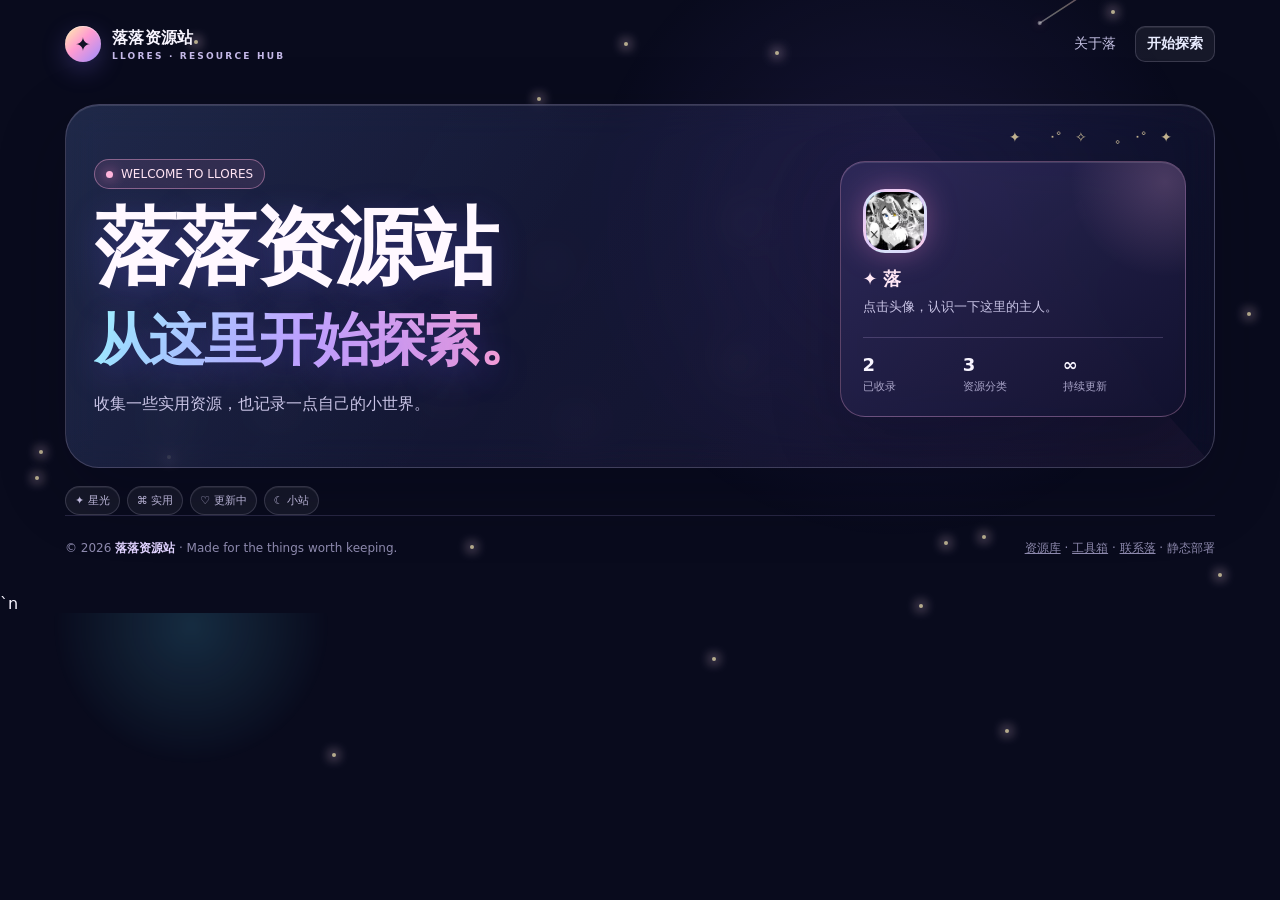
==== commit e0e5097c: "首页资源入口改为单一文件夹式资源库" ====
--- a/index.html
+++ b/index.html
@@ -16,7 +16,7 @@
     .hero{position:relative;display:grid;grid-template-columns:1.35fr .65fr;gap:26px;padding:54px 28px 48px;align-items:center;border:1px solid rgba(180,198,255,.16);border-radius:30px;overflow:hidden;background:linear-gradient(135deg,rgba(37,54,95,.48),rgba(52,25,72,.3));box-shadow:0 24px 70px rgba(0,0,0,.18)}.hero:before{content:"";position:absolute;inset:0;pointer-events:none;background:linear-gradient(120deg,rgba(115,230,255,.1),transparent 42%,rgba(255,121,198,.08));clip-path:polygon(0 0,72% 0,100% 100%,0 100%)}.hero>div,.hero>.profile{position:relative;z-index:1}.eyebrow{display:inline-flex;align-items:center;gap:8px;padding:7px 11px;border:1px solid rgba(115,230,255,.28);background:rgba(51,174,213,.08);border-radius:99px;font-size:12px;color:#c4f7ff}.dot{width:7px;height:7px;background:#67f4a3;border-radius:50%;box-shadow:0 0 12px #67f4a3}.hero h1{font-size:clamp(43px,7vw,78px);line-height:.99;letter-spacing:-3px;margin:17px 0}.hero h1 em{font-style:normal;background:linear-gradient(100deg,var(--cyan),#aab9ff 45%,var(--pink));-webkit-background-clip:text;background-clip:text;color:transparent}.hero p{max-width:610px;color:var(--muted);line-height:1.85;font-size:16px;margin:0}.hero-actions{display:flex;gap:12px;margin-top:25px;flex-wrap:wrap}.button{border:1px solid transparent;text-decoration:none;border-radius:13px;padding:12px 17px;font-weight:750;font-size:14px;cursor:pointer;transition:.22s;font-family:inherit}.button.primary{color:#111528;background:linear-gradient(115deg,var(--cyan),#a69cff);box-shadow:0 10px 26px rgba(116,156,255,.25)}.button.primary:hover{transform:translateY(-2px);box-shadow:0 14px 30px rgba(116,156,255,.38)}.button.ghost{background:rgba(255,255,255,.045);color:#e9ecff;border-color:var(--line)}.button.ghost:hover{background:rgba(255,255,255,.09)}
     .profile{position:relative;padding:27px 22px 22px;border:1px solid var(--line);border-radius:25px;background:linear-gradient(145deg,rgba(32,37,69,.78),rgba(12,15,29,.7));box-shadow:var(--shadow);overflow:hidden;color:inherit;text-decoration:none}.profile:before{content:"";position:absolute;width:200px;height:200px;right:-80px;top:-80px;border-radius:50%;background:radial-gradient(circle,rgba(115,230,255,.25),transparent 67%)}.avatar{width:64px;height:64px;border-radius:22px;display:grid;place-items:center;font-size:29px;background:linear-gradient(145deg,#5ee7ff,#826eff 55%,#ed7fd1);box-shadow:0 8px 25px rgba(96,130,255,.4);position:relative;overflow:hidden}.avatar img{width:100%;height:100%;object-fit:cover}.profile h2{font-size:18px;margin:14px 0 5px}.profile p{font-size:13px;color:var(--muted);line-height:1.65;margin:0}.mini-stats{display:grid;grid-template-columns:repeat(3,1fr);border-top:1px solid var(--line);margin-top:20px;padding-top:16px}.mini-stats b{font-size:18px;display:block}.mini-stats span{font-size:11px;color:var(--muted)}
     .announce{display:flex;align-items:center;gap:12px;margin:14px 0 30px;padding:12px 14px;border:1px solid rgba(255,184,94,.22);background:linear-gradient(90deg,rgba(255,173,79,.12),rgba(255,255,255,.025));border-radius:15px;color:#dce3ff;font-size:13px}.announce b{color:#ffd49a;white-space:nowrap}.announce button{margin-left:auto;color:#aeb9d8;background:transparent;border:0;cursor:pointer;font-size:18px}
-    .section-head{display:flex;align-items:end;justify-content:space-between;gap:15px;margin:48px 0 17px}.section-head h2{font-size:24px;margin:0;position:relative;padding-left:15px}.section-head h2:before{content:"";position:absolute;left:0;top:10%;width:4px;height:80%;border-radius:4px;background:linear-gradient(180deg,var(--cyan),var(--pink))}.section-head p{margin:5px 0 0 15px;font-size:13px;color:var(--muted)}.search{position:relative;min-width:min(315px,100%)}.search input{width:100%;border:1px solid var(--line);outline:0;border-radius:13px;background:rgba(12,15,30,.7);color:#fff;padding:12px 14px 12px 38px;font:14px inherit}.search input:focus{border-color:rgba(115,230,255,.55);box-shadow:0 0 0 3px rgba(115,230,255,.08)}.search i{position:absolute;left:14px;top:11px;font-style:normal;color:var(--muted)}
+    .resource-folder-link{display:grid;grid-template-columns:52px 1fr 30px;align-items:center;gap:14px;padding:16px;border:1px solid var(--line);border-radius:18px;background:linear-gradient(145deg,rgba(27,32,59,.8),rgba(12,15,28,.84));text-decoration:none;transition:.2s}.resource-folder-link:hover{transform:translateY(-3px);border-color:rgba(126,200,255,.45);box-shadow:0 14px 30px rgba(0,0,0,.2)}.resource-folder-icon{width:52px;height:52px;border-radius:14px;display:grid;place-items:center;background:rgba(115,170,255,.13);font-size:28px}.resource-folder-link b{display:block;font-size:15px}.resource-folder-link small{display:block;color:var(--muted);font-size:12px;margin-top:5px}.resource-arrow{color:#85809e;font-size:25px;text-align:center}.section-head{display:flex;align-items:end;justify-content:space-between;gap:15px;margin:48px 0 17px}.section-head h2{font-size:24px;margin:0;position:relative;padding-left:15px}.section-head h2:before{content:"";position:absolute;left:0;top:10%;width:4px;height:80%;border-radius:4px;background:linear-gradient(180deg,var(--cyan),var(--pink))}.section-head p{margin:5px 0 0 15px;font-size:13px;color:var(--muted)}.search{position:relative;min-width:min(315px,100%)}.search input{width:100%;border:1px solid var(--line);outline:0;border-radius:13px;background:rgba(12,15,30,.7);color:#fff;padding:12px 14px 12px 38px;font:14px inherit}.search input:focus{border-color:rgba(115,230,255,.55);box-shadow:0 0 0 3px rgba(115,230,255,.08)}.search i{position:absolute;left:14px;top:11px;font-style:normal;color:var(--muted)}
     .filters{display:flex;gap:9px;flex-wrap:wrap}.filter{font:13px inherit;color:#b6bfda;padding:9px 13px;border:1px solid var(--line);background:rgba(255,255,255,.035);border-radius:99px;cursor:pointer;transition:.18s}.filter:hover,.filter.active{background:linear-gradient(100deg,rgba(93,221,255,.18),rgba(173,112,255,.2));border-color:rgba(137,200,255,.44);color:#fff}.grid{display:grid;grid-template-columns:repeat(3,1fr);gap:15px;margin-top:17px}.card{position:relative;overflow:hidden;padding:17px;border:1px solid var(--line);border-radius:20px;background:linear-gradient(145deg,rgba(27,32,59,.8),rgba(12,15,28,.84));transition:.22s;min-height:260px;display:flex;flex-direction:column}.card:hover{transform:translateY(-5px);border-color:rgba(126,200,255,.45);box-shadow:0 16px 35px rgba(0,0,0,.22)}.cover{height:88px;border-radius:14px;display:flex;align-items:center;justify-content:space-between;padding:15px;font-size:35px;margin-bottom:15px;overflow:hidden}.cover small{align-self:flex-start;padding:5px 7px;border-radius:8px;background:rgba(10,12,25,.22);font-size:10px;font-weight:700;letter-spacing:.5px}.cover.app{background:linear-gradient(125deg,#2365a7,#76c8ff)}.cover.doc{background:linear-gradient(125deg,#a04c71,#ff9cc0)}.cover.other{background:linear-gradient(125deg,#a66525,#ffc66f)}.card h3{font-size:16px;margin:0 0 8px}.card .desc{color:var(--muted);font-size:12.5px;line-height:1.65;margin:0}.tags{display:flex;gap:6px;flex-wrap:wrap;margin:14px 0}.tags span{font-size:10px;color:#c6d3f5;background:rgba(255,255,255,.06);padding:4px 7px;border-radius:6px}.card-bottom{display:flex;justify-content:space-between;align-items:center;margin-top:auto;padding-top:10px;border-top:1px solid rgba(255,255,255,.08);font-size:11px;color:#8c98b7}.download{border:0;color:#0d1224;cursor:pointer;font:700 12px inherit;background:linear-gradient(100deg,#8eefff,#b497ff);padding:8px 10px;border-radius:9px}.empty{display:none;padding:45px;text-align:center;color:var(--muted);border:1px dashed var(--line);border-radius:18px;margin-top:17px}
     .about{display:grid;grid-template-columns:1fr 1fr;gap:15px;padding:55px 0}.about-card{padding:22px;border-radius:20px;border:1px solid var(--line);background:rgba(255,255,255,.035)}.about-card h2{margin:0 0 10px;font-size:21px}.about-card p{margin:0;color:var(--muted);font-size:14px;line-height:1.8}.contact-links{display:flex;gap:10px;margin-top:16px;flex-wrap:wrap}.contact{display:inline-flex;align-items:center;justify-content:center;border:1px solid var(--line);background:rgba(255,255,255,.04);color:#d7ddf5;border-radius:10px;padding:8px 10px;font:13px inherit;cursor:pointer;text-decoration:none;min-height:38px}.contact:hover{border-color:rgba(115,230,255,.45);transform:translateY(-2px)}.contact.email{color:#9eefff;word-break:break-all}.contact-modal{width:min(720px,92vw)}.contact-modal .modal{padding:20px}.qr-grid{display:grid;grid-template-columns:repeat(2,minmax(0,1fr));gap:14px;margin-top:15px}.qr-card{padding:10px;border:1px solid var(--line);border-radius:14px;background:rgba(8,11,24,.45);text-align:center}.qr-card img{display:block;width:100%;aspect-ratio:1;object-fit:contain;background:#fff;border-radius:10px;margin-bottom:8px}.qr-card span{font-size:12px;color:var(--muted)}.footer{border-top:1px solid var(--line);padding:24px 0 37px;color:#76819f;font-size:12px;display:flex;justify-content:space-between;gap:15px}.footer b{color:#bdc7e8}
     .toast{z-index:20;bottom:30px;max-width:min(88vw,360px);text-align:center;border:1px solid rgba(173,146,255,.3);background:rgba(24,24,52,.94);color:#f4efff;box-shadow:0 14px 36px rgba(4,3,20,.45);backdrop-filter:blur(12px)}
@@ -94,7 +94,11 @@
     </section>
     <div class="landing-tags" aria-label="站点标签"><span>✦ 星光</span><span>⌘ 实用</span><span>♡ 更新中</span><span>☾ 小站</span></div>
     <div class="announce"><b>✦ 小公告</b><span>资源还在慢慢补充，欢迎常来看看。</span><button id="hideBar" aria-label="关闭公告">×</button></div>
-    <section id="resources"><div class="section-head"><div><h2>资源库</h2><p id="count">正在加载资源…</p></div><label class="search"><i>⌕</i><input id="search" placeholder="搜索资源、文档、工具…"></label></div><div class="filters" id="filters"><button class="filter active" data-cat="全部">全部</button><button class="filter" data-cat="软件">软件</button><button class="filter" data-cat="文档">文档</button><button class="filter" data-cat="其他">其他</button></div><div class="grid" id="grid"></div><div class="empty" id="empty">没有找到匹配资源，换个关键词试试？</div></section>
+    <section id="resources" class="resource-entry">
+      <div class="section-head"><div><h2>资源库</h2><p>所有资源按文件夹整理，点击进入即可浏览和下载。</p></div></div>
+      <a class="resource-folder-link" href="resources.html"><span class="resource-folder-icon">📁</span><span><b>打开资源库</b><small>进入完整文件夹列表</small></span><span class="resource-arrow">›</span></a>
+      <div id="filters" hidden></div><input id="search" hidden><div id="grid" hidden></div><div id="empty" hidden></div><span id="count" hidden></span>
+    </section>
     <section class="about" id="about"><div class="about-card reveal"><h2>清晰、快速、持续更新</h2><p>资源按类型整理，补充版本、大小、更新时间和使用说明，方便快速找到合适的内容。</p></div><div class="about-card reveal"><h2>问题反馈</h2><p>如果发现链接失效或信息有误，可以通过邮箱反馈，也可以扫码联系。</p><div class="contact-links"><a class="contact email" href="mailto:qq116343614qq@163.com">✉ 发送邮件</a><button class="contact" id="toggleQr">◉ 查看联系方式</button></div></div></section>
   </main>
   <footer class="wrap footer"><span>© 2026 <b>落落资源站</b> · Made for the things worth keeping.</span><span><a href="resources.html">资源库</a> · <a href="tools.html">工具箱</a> · <a href="mailto:qq116343614qq@163.com">联系落</a> · 静态部署</span></footer>
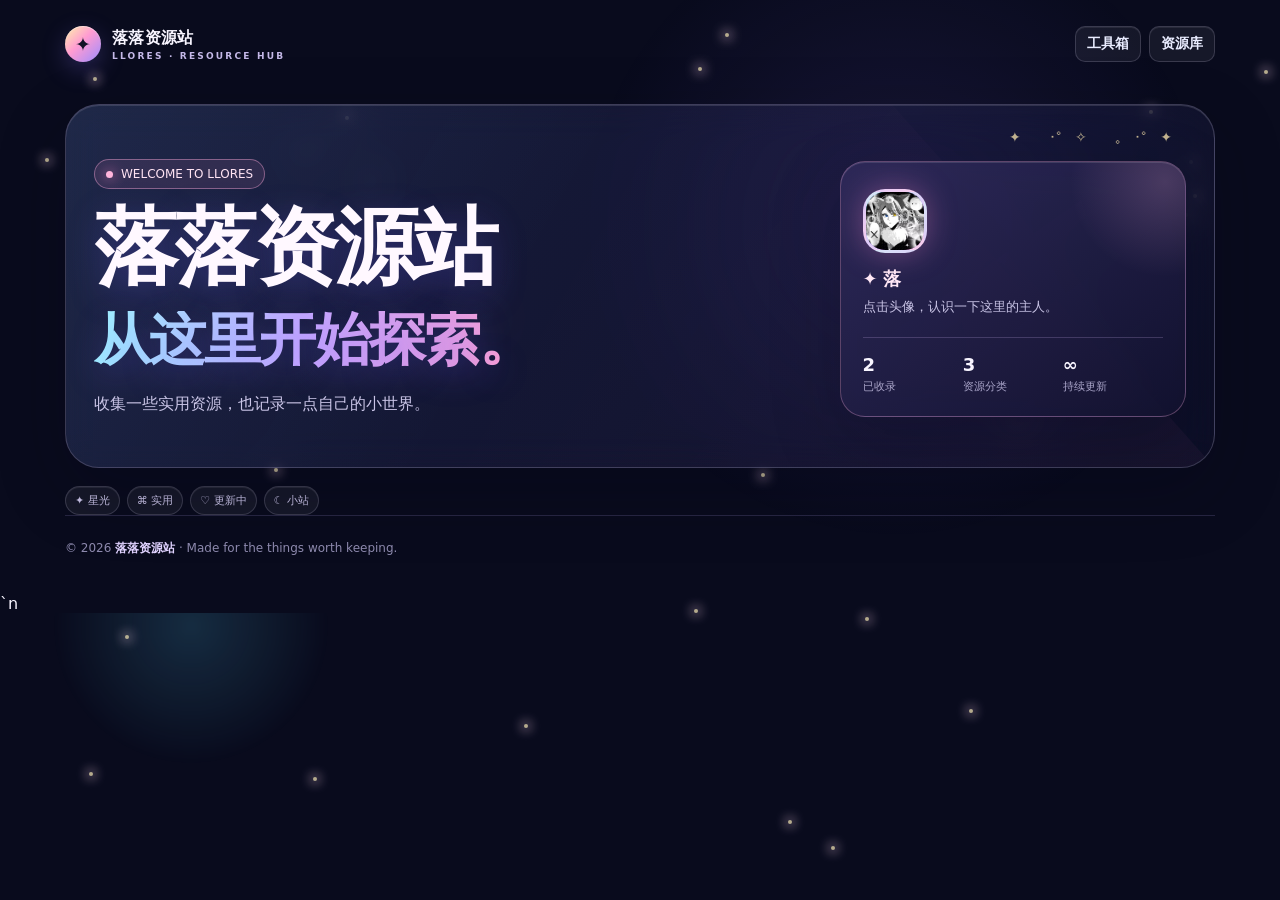
==== commit 39816646: "调整首站导航按钮" ====
--- a/index.html
+++ b/index.html
@@ -85,7 +85,7 @@
   <div class="star-field" id="starField" aria-hidden="true"><canvas class="meteor-layer" id="meteorLayer"></canvas></div>
   <header class="wrap topbar">
     <a class="brand" href="#top"><span class="brand-mark">✦</span><span>落落资源站<small>LLORES · RESOURCE HUB</small></span></a>
-    <nav class="nav"><a href="profile.html">关于落</a><a href="resources.html" class="button ghost">开始探索</a></nav>
+    <nav class="nav"><a href="tools.html" class="button ghost">工具箱</a><a href="resources.html" class="button ghost">资源库</a></nav>
   </header>
   <main id="top" class="wrap">
     <section class="hero">
@@ -101,7 +101,7 @@
     </section>
     <section class="about" id="about"><div class="about-card reveal"><h2>清晰、快速、持续更新</h2><p>资源按类型整理，补充版本、大小、更新时间和使用说明，方便快速找到合适的内容。</p></div><div class="about-card reveal"><h2>问题反馈</h2><p>如果发现链接失效或信息有误，可以通过邮箱反馈，也可以扫码联系。</p><div class="contact-links"><a class="contact email" href="mailto:qq116343614qq@163.com">✉ 发送邮件</a><button class="contact" id="toggleQr">◉ 查看联系方式</button></div></div></section>
   </main>
-  <footer class="wrap footer"><span>© 2026 <b>落落资源站</b> · Made for the things worth keeping.</span><span><a href="resources.html">资源库</a> · <a href="tools.html">工具箱</a> · <a href="mailto:qq116343614qq@163.com">联系落</a> · 静态部署</span></footer>
+  <footer class="wrap footer"><span>© 2026 <b>落落资源站</b> · Made for the things worth keeping.</span></footer>
   <dialog id="notice"><div class="modal"><button class="x" id="closeNotice">×</button><h2>欢迎来到落落资源站 ✦</h2><p>这里的资源仍在整理中。请只下载你有权使用的内容；如发现失效链接，后续可以在站内写明反馈方式。</p><button class="button primary" id="noticeOk">我知道了</button></div></dialog><dialog id="contactModal" class="contact-modal"><div class="modal"><button class="x" id="closeContact" aria-label="关闭二维码">×</button><h2>联系方式</h2><p>扫码添加微信或 QQ。点击关闭按钮即可隐藏。</p><div class="qr-grid"><div class="qr-card"><img data-src="/assets/wechat-qr.png" alt="落的微信二维码"><span>微信：落与雪</span></div><div class="qr-card"><img data-src="/assets/qq-qr.png" alt="落的 QQ 二维码"><span>QQ：扫码添加</span></div></div></div></dialog><div class="cursor-dot" id="cursorDot"></div><div class="cursor-ring" id="cursorRing"></div><div class="toast" id="toast"></div>
   <script>
     // 新增资源：复制一行，填写 name、cat、desc、size、version、updated、tags 与 url。
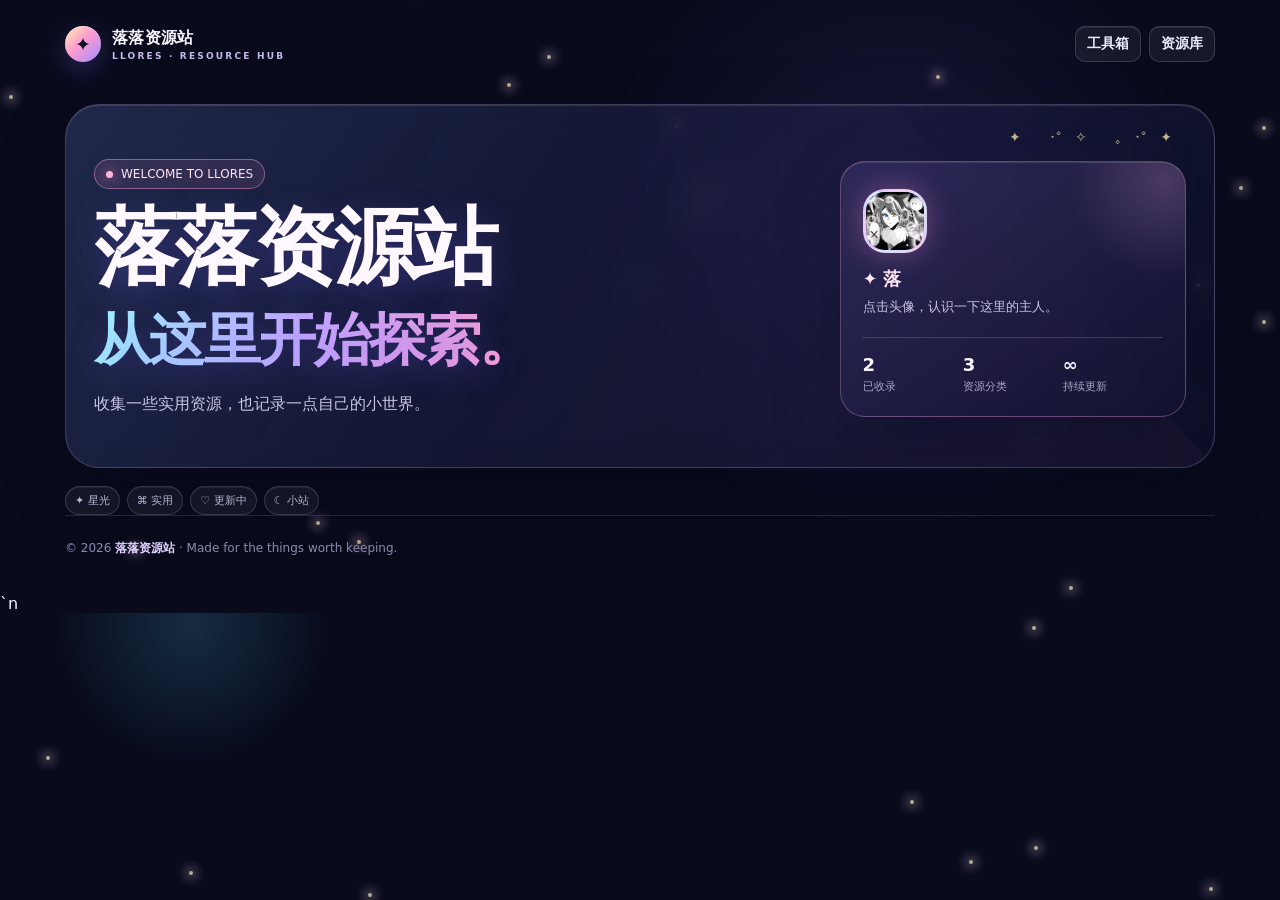
==== commit 1072a338: "整理首站联系方式入口并固定标题光效" ====
--- a/index.html
+++ b/index.html
@@ -37,13 +37,13 @@
     .about-card{border-color:rgba(190,177,255,.2);background:rgba(28,28,62,.55)}.about-card h2{color:#ffe9f6}.about-card p{color:#bcb7d5}.contact{border-color:rgba(194,174,255,.24);background:rgba(255,255,255,.06)}.contact.email{color:#a9efff}.footer{border-color:rgba(194,174,255,.16);color:#8d89ad}.footer b{color:#e0d2ff}
     @media(max-width:520px){.topbar{height:72px}.hero:after{right:18px;top:18px;font-size:11px;letter-spacing:5px}.hero{box-shadow:0 18px 45px rgba(0,0,0,.25)}}
     .star-field{position:fixed;inset:0;z-index:0;overflow:hidden;pointer-events:none;background:radial-gradient(circle at 70% 25%,rgba(136,105,255,.12),transparent 28%)}.star-field i{position:absolute;width:4px;height:4px;border-radius:50%;background:#fff0bd;box-shadow:0 0 12px 2px #ffd6ef;opacity:.7;animation:starFloat var(--duration) ease-in-out infinite alternate;animation-delay:var(--delay)}.meteor-layer{position:absolute;inset:0;width:100%;height:100%;pointer-events:none}@keyframes starFloat{0%{transform:translate3d(0,18px,0) scale(.65);opacity:.22}50%{opacity:1}100%{transform:translate3d(var(--drift),-28px,0) scale(1.5);opacity:.65}}
-    body>header,body>main,body>footer{position:relative;z-index:1}.hero{animation:heroBreath 4s ease-in-out infinite alternate;background-size:180% 180%;animation-name:heroBreath,heroGradient;animation-duration:4s,12s;animation-iteration-count:infinite;animation-direction:alternate}@keyframes heroBreath{to{box-shadow:0 28px 90px rgba(174,107,239,.42),0 0 42px rgba(255,167,220,.13)}}@keyframes heroGradient{to{background-position:100% 70%}}
+    body>header,body>main,body>footer{position:relative;z-index:1}.hero{box-shadow:0 28px 90px rgba(174,107,239,.42),0 0 42px rgba(255,167,220,.13)}
     .card{animation:cardEnter .65s both;animation-delay:calc(var(--card-index, 0) * 70ms)}@keyframes cardEnter{from{opacity:0;transform:translateY(18px) scale(.98)}to{opacity:1;transform:none}}
     @media(pointer:coarse){.star-field i{width:3px;height:3px;box-shadow:0 0 8px 1px #ffd6ef;animation-duration:8s}.hero{animation-name:heroGradient;animation-duration:14s}.hero:before{animation:mobileGlow 8s ease-in-out infinite alternate}.meteor-layer{opacity:1.2}@keyframes mobileGlow{to{opacity:.65;transform:translateX(8%) scale(1.04)}}}
     @media(max-width:600px){.star-field{background:radial-gradient(circle at 72% 18%,rgba(171,121,255,.16),transparent 30%),radial-gradient(circle at 18% 70%,rgba(69,214,255,.1),transparent 28%)}.star-field i{width:3px;height:3px}.star-field .comet{width:72px;height:2px}.hero{background-color:rgba(37,37,82,.72)}}
   </style>
   <style id="landing-theme">
-    body.landing-home #resources,body.landing-home .announce,body.landing-home #about{display:none}
+    body.landing-home #resources,body.landing-home .announce{display:none}
     body.landing-home main{min-height:0;display:block;padding-top:16px}
     body.landing-home .hero{margin-top:0}
     body.landing-home .hero h1{max-width:760px;font-weight:850;letter-spacing:-4px;color:#fff8ff;text-shadow:0 10px 34px rgba(116,93,255,.28)}
@@ -99,10 +99,9 @@
       <a class="resource-folder-link" href="resources.html"><span class="resource-folder-icon">📁</span><span><b>打开资源库</b><small>进入完整文件夹列表</small></span><span class="resource-arrow">›</span></a>
       <div id="filters" hidden></div><input id="search" hidden><div id="grid" hidden></div><div id="empty" hidden></div><span id="count" hidden></span>
     </section>
-    <section class="about" id="about"><div class="about-card reveal"><h2>清晰、快速、持续更新</h2><p>资源按类型整理，补充版本、大小、更新时间和使用说明，方便快速找到合适的内容。</p></div><div class="about-card reveal"><h2>问题反馈</h2><p>如果发现链接失效或信息有误，可以通过邮箱反馈，也可以扫码联系。</p><div class="contact-links"><a class="contact email" href="mailto:qq116343614qq@163.com">✉ 发送邮件</a><button class="contact" id="toggleQr">◉ 查看联系方式</button></div></div></section>
   </main>
   <footer class="wrap footer"><span>© 2026 <b>落落资源站</b> · Made for the things worth keeping.</span></footer>
-  <dialog id="notice"><div class="modal"><button class="x" id="closeNotice">×</button><h2>欢迎来到落落资源站 ✦</h2><p>这里的资源仍在整理中。请只下载你有权使用的内容；如发现失效链接，后续可以在站内写明反馈方式。</p><button class="button primary" id="noticeOk">我知道了</button></div></dialog><dialog id="contactModal" class="contact-modal"><div class="modal"><button class="x" id="closeContact" aria-label="关闭二维码">×</button><h2>联系方式</h2><p>扫码添加微信或 QQ。点击关闭按钮即可隐藏。</p><div class="qr-grid"><div class="qr-card"><img data-src="/assets/wechat-qr.png" alt="落的微信二维码"><span>微信：落与雪</span></div><div class="qr-card"><img data-src="/assets/qq-qr.png" alt="落的 QQ 二维码"><span>QQ：扫码添加</span></div></div></div></dialog><div class="cursor-dot" id="cursorDot"></div><div class="cursor-ring" id="cursorRing"></div><div class="toast" id="toast"></div>
+  <dialog id="notice"><div class="modal"><button class="x" id="closeNotice">×</button><h2>欢迎来到落落资源站 ✦</h2><p>这里的资源仍在整理中。请只下载你有权使用的内容；如发现失效链接，后续可以在站内写明反馈方式。</p><button class="button primary" id="noticeOk">我知道了</button></div></dialog><div class="cursor-dot" id="cursorDot"></div><div class="cursor-ring" id="cursorRing"></div><div class="toast" id="toast"></div>
   <script>
     // 新增资源：复制一行，填写 name、cat、desc、size、version、updated、tags 与 url。
     const resources=[
@@ -114,7 +113,7 @@
     const starField=document.querySelector('#starField');const isTouch=matchMedia('(pointer:coarse)').matches;const starCount=isTouch?16:28;for(let i=0;i<starCount;i++){const star=document.createElement('i');star.style.left=`${Math.random()*100}%`;star.style.top=`${Math.random()*100}%`;star.style.setProperty('--duration',`${4+Math.random()*7}s`);star.style.setProperty('--delay',`${-Math.random()*10}s`);star.style.setProperty('--drift',`${-35+Math.random()*70}px`);starField.appendChild(star)}const meteorCanvas=document.querySelector('#meteorLayer'),meteorContext=meteorCanvas.getContext('2d');let meteors=[],meteorWidth=0,meteorHeight=0;function resizeMeteors(){const dpr=Math.min(devicePixelRatio||1,isTouch?1:1.5);meteorWidth=innerWidth;meteorHeight=innerHeight;meteorCanvas.width=meteorWidth*dpr;meteorCanvas.height=meteorHeight*dpr;meteorCanvas.style.width=meteorWidth+'px';meteorCanvas.style.height=meteorHeight+'px';meteorContext.setTransform(dpr,0,0,dpr,0,0)}function createMeteor(){const angle=(30+Math.random()*4)*Math.PI/180;const length=(isTouch?70:130)+Math.random()*(isTouch?60:140);const speed=(isTouch?2.3:3.2)+Math.random()*(isTouch?1.8:2.2);const startX=meteorWidth*(.25+Math.random()*.95);const startY=-length+Math.random()*meteorHeight*.35;meteors.push({x:startX,y:startY,length,angle,speed,alpha:isTouch?.52+Math.random()*.32:.35+Math.random()*.5,color:`hsl(${320+Math.random()*28},85%,${70+Math.random()*16}%)`})}let meteorFrame=0;function drawMeteors(){if(document.hidden){meteorFrame=0;return}meteorContext.clearRect(0,0,meteorWidth,meteorHeight);for(let i=meteors.length-1;i>=0;i--){const m=meteors[i];m.x-=Math.cos(m.angle)*m.speed;m.y+=Math.sin(m.angle)*m.speed;const tailX=m.x+Math.cos(m.angle)*m.length,tailY=m.y-Math.sin(m.angle)*m.length;const fade=Math.min(1,Math.max(0,(meteorHeight-m.y)/(meteorHeight*.72)));meteorContext.save();meteorContext.globalAlpha=m.alpha*fade;const gradient=meteorContext.createLinearGradient(m.x,m.y,tailX,tailY);gradient.addColorStop(0,'#fff');gradient.addColorStop(.16,'#fff7d1');gradient.addColorStop(.58,m.color);gradient.addColorStop(1,'transparent');meteorContext.strokeStyle=gradient;meteorContext.lineWidth=Math.max(isTouch?1.1:1.1,m.length/(isTouch?82:95));meteorContext.lineCap='round';meteorContext.beginPath();meteorContext.moveTo(m.x,m.y);meteorContext.lineTo(tailX,tailY);meteorContext.stroke();meteorContext.fillStyle='#fff';meteorContext.shadowBlur=isTouch?9:8;meteorContext.shadowColor=m.color;meteorContext.beginPath();meteorContext.arc(m.x,m.y,Math.max(isTouch?1.5:1.5,m.length/(isTouch?72:70)),0,Math.PI*2);meteorContext.fill();meteorContext.restore();if(m.y-m.length>meteorHeight||m.x+m.length<0)meteors.splice(i,1)}if(meteors.length<(isTouch?1:2))createMeteor();meteorFrame=requestAnimationFrame(drawMeteors)}document.addEventListener("visibilitychange",()=>{if(!document.hidden&&!meteorFrame)drawMeteors()});resizeMeteors();for(let i=0;i<(isTouch?1:2);i++)createMeteor();addEventListener('resize',resizeMeteors);drawMeteors();
     function render(){const word=search.value.trim().toLowerCase();const list=resources.filter(r=>(category==='全部'||r.cat===category)&&[r.name,r.desc,r.cat,...r.tags].join(' ').toLowerCase().includes(word));document.querySelector('#total').textContent=resources.length;count.textContent=`目前收藏了 ${list.length} 份资源 · 不定期更新`;empty.style.display=list.length?'none':'block';grid.innerHTML=list.map((r,i)=>`<article class="card" style="--card-index:${i}"><div class="cover ${r.kind}"><span>${r.icon}</span><small>${r.label}</small></div><h3>${r.name}</h3><p class="desc">${r.desc}</p><div class="tags">${r.tags.map(t=>`<span># ${t}</span>`).join('')}</div><div class="card-bottom"><span>${r.version} · ${r.size}</span><button class="download" data-url="${r.url}">获取资源 ↗</button></div></article>`).join('')}
     document.querySelector('#filters').addEventListener('click',e=>{if(!e.target.matches('.filter'))return;document.querySelectorAll('.filter').forEach(x=>x.classList.remove('active'));e.target.classList.add('active');category=e.target.dataset.cat;render()});search.addEventListener('input',render);grid.addEventListener('click',e=>{if(!e.target.matches('.download'))return;const url=e.target.dataset.url;if(url==='#'){showToast('下载链接还在整理中，稍后再来看看吧。')}else window.open(url,'_blank','noopener')});
-    const notice=document.querySelector('#notice');const openNotice=document.querySelector('#openNotice');if(openNotice)openNotice.onclick=()=>notice.showModal();document.querySelector('#closeNotice').onclick=document.querySelector('#noticeOk').onclick=()=>notice.close();document.querySelector('#hideBar').onclick=e=>e.currentTarget.parentElement.style.display='none';const contactModal=document.querySelector('#contactModal');document.querySelector('#toggleQr').onclick=()=>{contactModal.querySelectorAll('img[data-src]').forEach(img=>{if(!img.src)img.src=img.dataset.src});contactModal.showModal()};document.querySelector('#closeContact').onclick=()=>contactModal.close();function showToast(message){const t=document.querySelector('#toast');t.textContent=message;t.classList.add('show');setTimeout(()=>t.classList.remove('show'),2400)}
+    const notice=document.querySelector('#notice');const openNotice=document.querySelector('#openNotice');if(openNotice)openNotice.onclick=()=>notice.showModal();document.querySelector('#closeNotice').onclick=document.querySelector('#noticeOk').onclick=()=>notice.close();document.querySelector('#hideBar').onclick=e=>e.currentTarget.parentElement.style.display='none';function showToast(message){const t=document.querySelector('#toast');t.textContent=message;t.classList.add('show');setTimeout(()=>t.classList.remove('show'),2400)}
     const cursorMotion=window.matchMedia('(pointer:fine) and (prefers-reduced-motion: no-preference)');if(cursorMotion.matches){const canvas=document.createElement('canvas'),ctx=canvas.getContext('2d'),points=[],mouse={x:-100,y:-100};canvas.setAttribute('aria-hidden','true');canvas.style.cssText='position:fixed;inset:0;z-index:0;pointer-events:none';document.body.appendChild(canvas);function resize(){const dpr=Math.min(window.devicePixelRatio||1,2);canvas.width=innerWidth*dpr;canvas.height=innerHeight*dpr;canvas.style.width=innerWidth+'px';canvas.style.height=innerHeight+'px';ctx.setTransform(dpr,0,0,dpr,0,0)}function move(e){mouse.x=e.clientX;mouse.y=e.clientY;if(!points.length)for(let i=0;i<7;i++)points.push({x:mouse.x,y:mouse.y})}function draw(){ctx.clearRect(0,0,innerWidth,innerHeight);let x=mouse.x,y=mouse.y;points.forEach((p,i)=>{p.x+=(x-p.x)*(i===0?.34:.2);p.y+=(y-p.y)*(i===0?.34:.2);x=p.x;y=p.y;const alpha=(1-i/points.length)*.42,hue=(performance.now()/28+i*28)%360;ctx.beginPath();ctx.fillStyle=`hsla(${hue},85%,68%,${alpha})`;ctx.shadowBlur=i<3?8:0;ctx.shadowColor=`hsl(${hue},90%,65%)`;ctx.arc(p.x,p.y,Math.max(1.3,3.4-i*.22),0,Math.PI*2);ctx.fill()});ctx.shadowBlur=0;requestAnimationFrame(draw)}resize();addEventListener('resize',resize);addEventListener('pointermove',e=>{if(e.pointerType!=='touch')move(e)});draw()}
     const reveals=document.querySelectorAll('.reveal');const revealObserver=new IntersectionObserver(entries=>entries.forEach(entry=>{if(entry.isIntersecting){entry.target.classList.add('visible');revealObserver.unobserve(entry.target)}}),{threshold:.15});reveals.forEach(el=>revealObserver.observe(el));render();
   </script>
